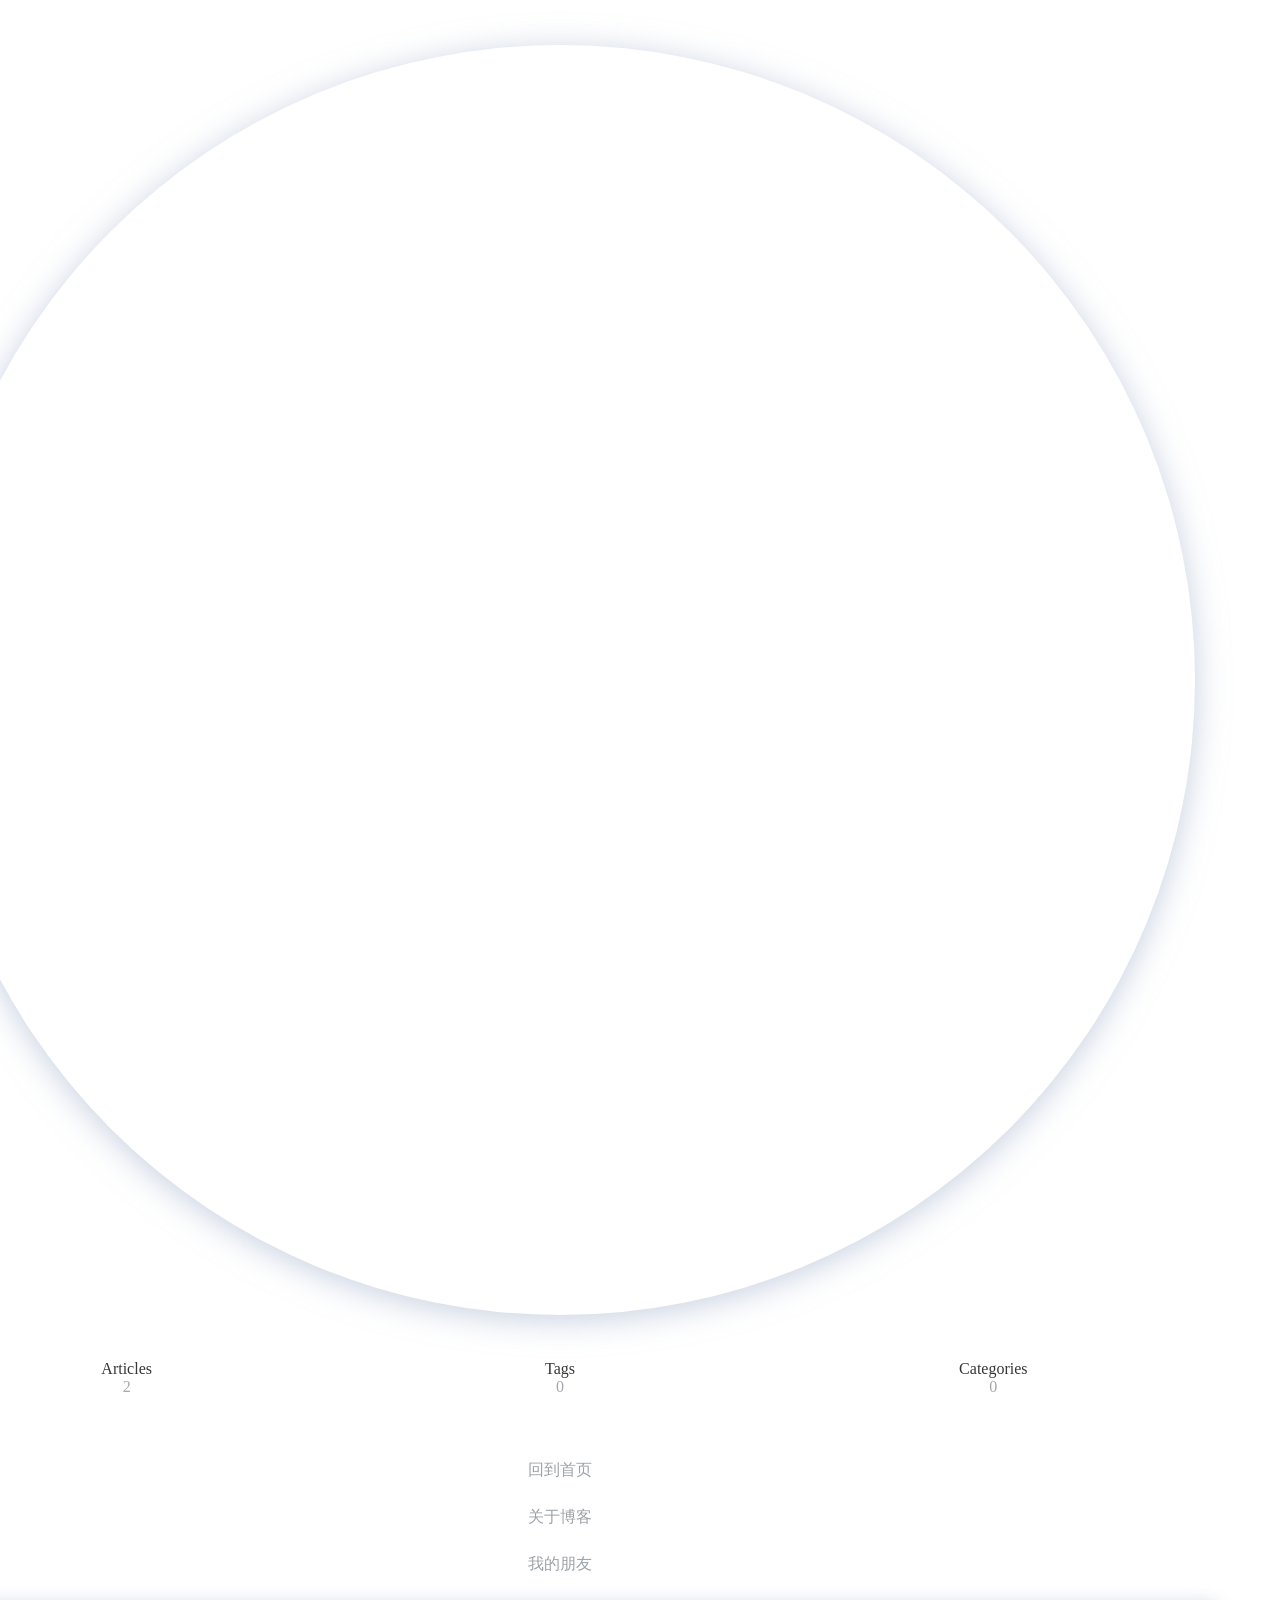
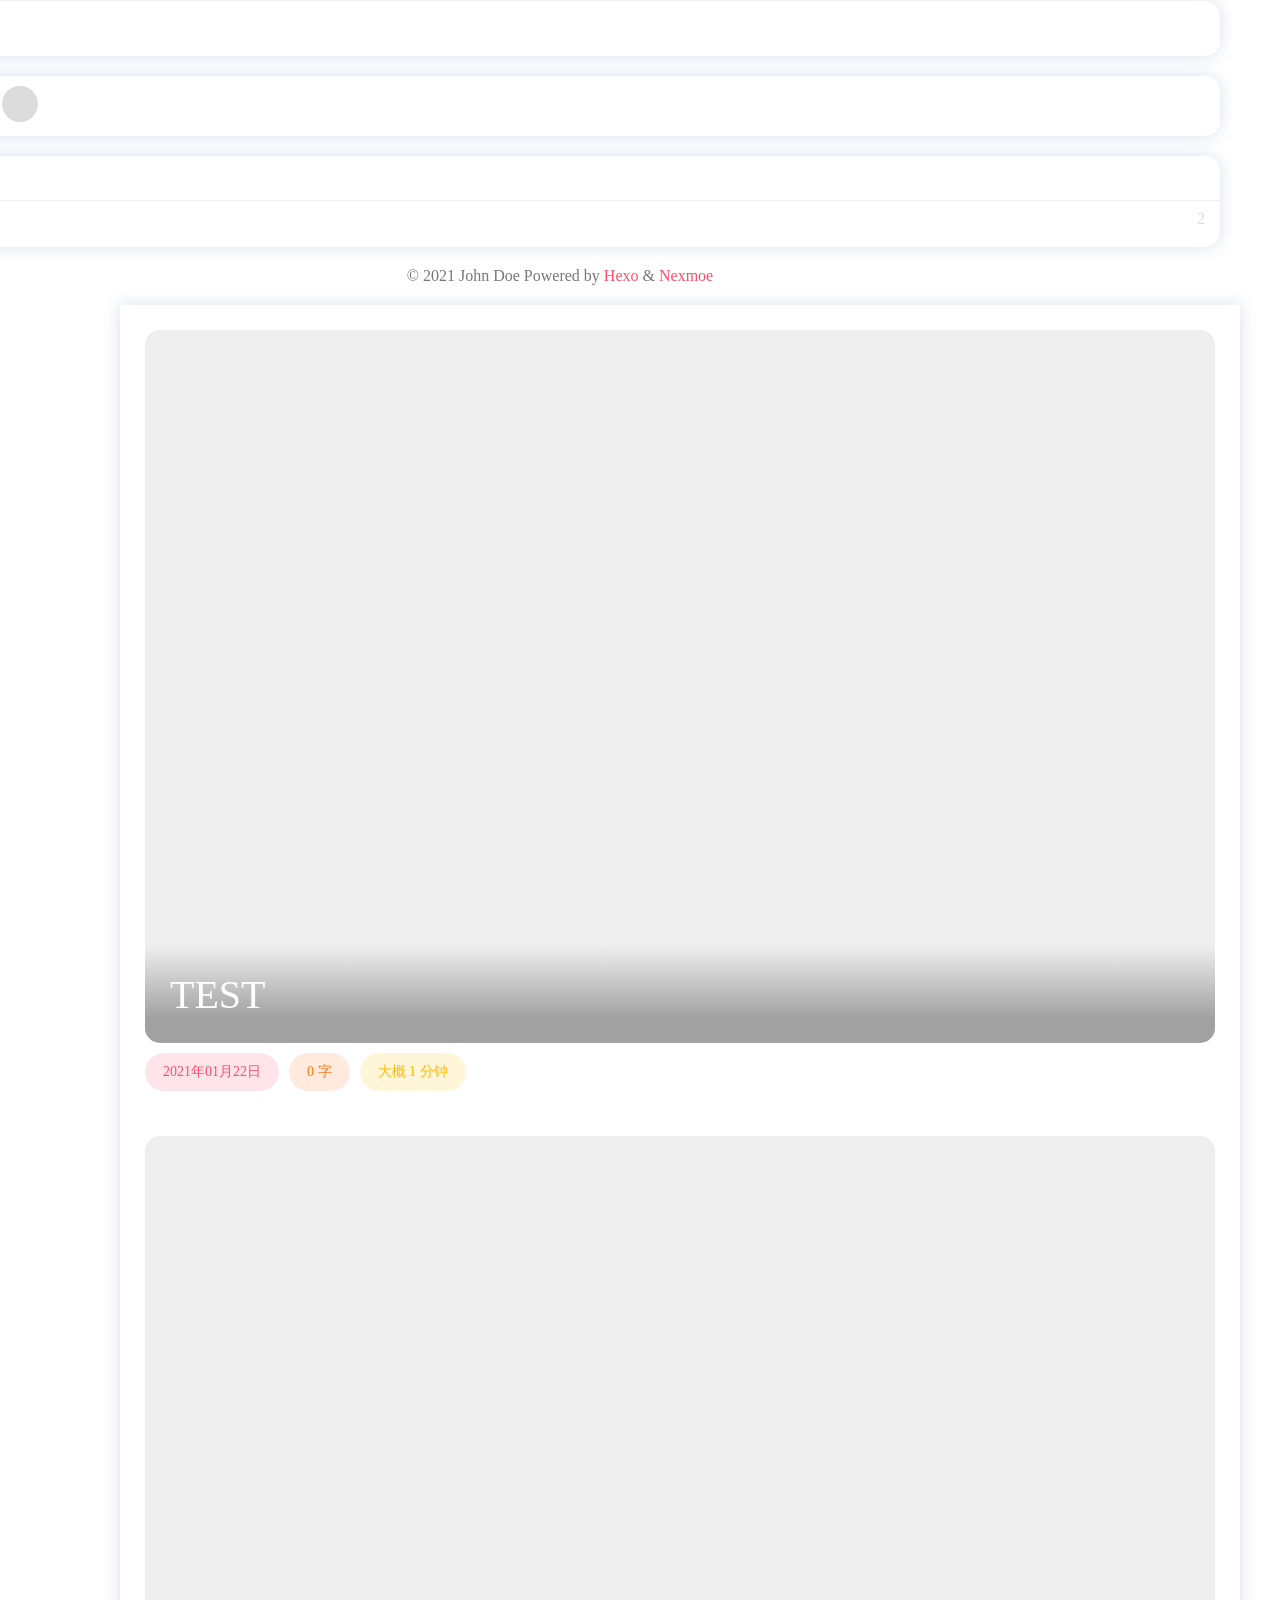
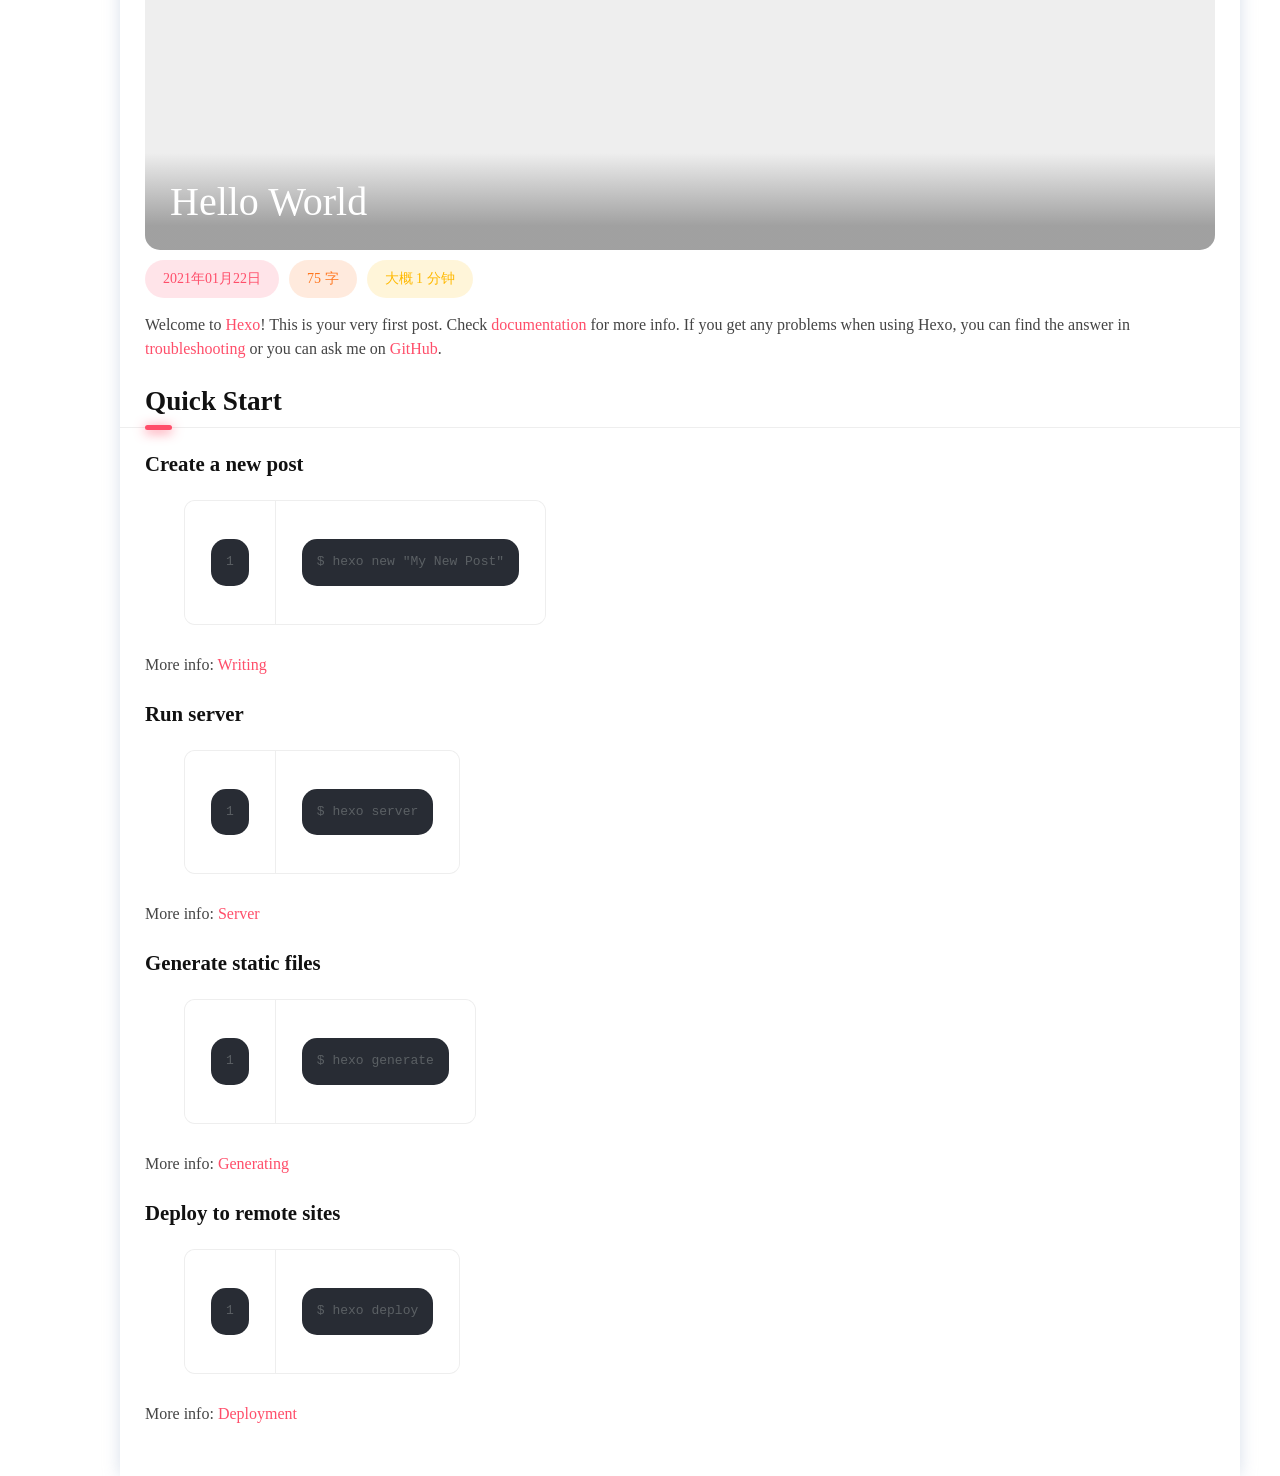
==== archives/index.html @ fd605437 "Site updated: 2021-01-23 17:16:54" ====
<!DOCTYPE html>

<html lang="en">

<head>
  
  <title>Archive - Hexo</title>
  <meta charset="UTF-8">
  <meta name="description" content="">
  <meta name="viewport" content="width=device-width, initial-scale=1, maximum-scale=5">
  
  

  <link rel="shortcut icon" href="/favicon.ico" type="image/png" />
  <meta property="og:type" content="website">
<meta property="og:title" content="Hexo">
<meta property="og:url" content="http://example.com/archives/index.html">
<meta property="og:site_name" content="Hexo">
<meta property="og:locale" content="en_US">
<meta property="article:author" content="John Doe">
<meta name="twitter:card" content="summary">
  <link rel="stylesheet" href="https://cdn.jsdelivr.net/combine/npm/highlight.js@9.15.8/styles/atom-one-dark.css,gh/nexmoe/nexmoe.github.io@latest/lib/mdui_043tiny/css/mdui.css,gh/nexmoe/nexmoe.github.io@latest/lib/iconfont/iconfont.css,gh/fancyapps/fancybox@3.5.7/dist/jquery.fancybox.min.css?v=233" crossorigin>
  
  <link rel="stylesheet" href="/css/style.css?v=1611393392564">
<meta name="generator" content="Hexo 5.3.0"></head>

<body class="mdui-drawer-body-left">
  
  <div id="nexmoe-background">
    <div class="nexmoe-bg" style="background-image: url(https://cdn.jsdelivr.net/gh/nexmoe/nexmoe.github.io@latest/images/cover/5c3aec85a4343.jpg)"></div>
    <div class="mdui-appbar mdui-shadow-0">
      <div class="mdui-toolbar">
        <a mdui-drawer="{target: '#drawer', swipe: true}" title="menu" class="mdui-btn mdui-btn-icon mdui-ripple"><i class="mdui-icon nexmoefont icon-menu"></i></a>
        <div class="mdui-toolbar-spacer"></div>
        <!--<a href="javascript:;" class="mdui-btn mdui-btn-icon"><i class="mdui-icon material-icons">search</i></a>-->
        <a href="/" title="John Doe" class="mdui-btn mdui-btn-icon"><img src="https://cdn.jsdelivr.net/gh/nexmoe/nexmoe.github.io@latest/images/avatar.png" alt="John Doe"></a>
       </div>
    </div>
  </div>
  <div id="nexmoe-header">
      <div class="nexmoe-drawer mdui-drawer" id="drawer">
    <div class="nexmoe-avatar mdui-ripple">
        <a href="/" title="John Doe">
            <img src="https://cdn.jsdelivr.net/gh/nexmoe/nexmoe.github.io@latest/images/avatar.png" alt="John Doe" alt="John Doe">
        </a>
    </div>
    <div class="nexmoe-count">
        <div><span>Articles</span>2</div>
        <div><span>Tags</span>0</div>
        <div><span>Categories</span>0</div>
    </div>
    <div class="nexmoe-list mdui-list" mdui-collapse="{accordion: true}">
        
        <a class="nexmoe-list-item mdui-list-item mdui-ripple" href="/" title="回到首页">
            <i class="mdui-list-item-icon nexmoefont icon-home"></i>
            <div class="mdui-list-item-content">
                回到首页
            </div>
        </a>
        
        <a class="nexmoe-list-item mdui-list-item mdui-ripple" href="/about.html" title="关于博客">
            <i class="mdui-list-item-icon nexmoefont icon-info-circle"></i>
            <div class="mdui-list-item-content">
                关于博客
            </div>
        </a>
        
        <a class="nexmoe-list-item mdui-list-item mdui-ripple" href="/PY.html" title="我的朋友">
            <i class="mdui-list-item-icon nexmoefont icon-unorderedlist"></i>
            <div class="mdui-list-item-content">
                我的朋友
            </div>
        </a>
        
    </div>
    <aside id="nexmoe-sidebar">
  
  <div class="nexmoe-widget-wrap">
    <div class="nexmoe-widget nexmoe-search">
        <form id="search_form" action_e="https://cn.bing.com/search?q=site:nexmoe.com" onsubmit="return search();">
            <label><input id="search_value" name="q" type="search" placeholder="Search"></label>
        </form>
    </div>
</div>
  
  <div class="nexmoe-widget-wrap">
    <div class="nexmoe-widget nexmoe-social">
        <a class="mdui-ripple" href="https://jq.qq.com/?_wv=1027&k=5CfKHun" target="_blank" mdui-tooltip="{content: 'QQ群'}" style="color: rgb(249, 174, 8);background-color: rgba(249, 174, 8, .1);">
            <i class="nexmoefont icon-QQ"></i>
        </a><a class="mdui-ripple" href="https://space.bilibili.com/20238211" target="_blank" mdui-tooltip="{content: '哔哩哔哩'}" style="color: rgb(231, 106, 141);background-color: rgba(231, 106, 141, .15);">
            <i class="nexmoefont icon-bilibili"></i>
        </a><a class="mdui-ripple" href="https://github.com/nexmoe/" target="_blank" mdui-tooltip="{content: 'GitHub'}" style="color: rgb(25, 23, 23);background-color: rgba(25, 23, 23, .15);">
            <i class="nexmoefont icon-github"></i>
        </a>
    </div>
</div>
  
  

  
  
  
  
  <div class="nexmoe-widget-wrap">
    <h3 class="nexmoe-widget-title">Archive</h3>
    <div class="nexmoe-widget">
      <ul class="archive-list"><li class="archive-list-item"><a class="archive-list-link" href="/archives/2021/">2021</a><span class="archive-list-count">2</span></li></ul>
    </div>
  </div>


<style>
.nexmoe-widget .archive-list-count{
	position : absolute;
	right: 15px;
	top:9px;
	color: #DDD;
}
</style>

  
</aside>
    <div class="nexmoe-copyright">
        &copy; 2021 John Doe
        Powered by <a href="http://hexo.io/" target="_blank">Hexo</a>
        & <a href="https://github.com/theme-nexmoe/hexo-theme-nexmoe" target="_blank">Nexmoe</a>
    </div>
</div><!-- .nexmoe-drawer -->
  </div>
  <div id="nexmoe-content">
    <div class="nexmoe-primary">
        <section class="nexmoe-posts">
    
    <div class="nexmoe-post">
        <a href="/2021/01/22/TEST/">
            
                <div class="nexmoe-post-cover mdui-ripple" style="padding-bottom: 66.66666666666666%;"> 
                    <img data-src="https://cdn.jsdelivr.net/gh/nexmoe/nexmoe.github.io@latest/images/cover/5c3aec85a4343.jpg" data-sizes="auto" alt="TEST" class="lazyload">
                    <h1>TEST</h1>
                </div>
            
        </a>

        <div class="nexmoe-post-meta nexmoe-rainbow">
            <a><i class="nexmoefont icon-calendar-fill"></i>2021年01月22日</a>
            <a><i class="nexmoefont icon-areachart"></i>0 字</a>
            <a><i class="nexmoefont icon-time-circle-fill"></i>大概 1 分钟</a>
        </div>

        <article>
            
                
            
        </article>
    </div>
    
    <div class="nexmoe-post">
        <a href="/2021/01/22/hello-world/">
            
                <div class="nexmoe-post-cover mdui-ripple" style="padding-bottom: 66.66666666666666%;"> 
                    <img data-src="https://cdn.jsdelivr.net/gh/nexmoe/nexmoe.github.io@latest/images/cover/5c3aec85a4343.jpg" data-sizes="auto" alt="Hello World" class="lazyload">
                    <h1>Hello World</h1>
                </div>
            
        </a>

        <div class="nexmoe-post-meta nexmoe-rainbow">
            <a><i class="nexmoefont icon-calendar-fill"></i>2021年01月22日</a>
            <a><i class="nexmoefont icon-areachart"></i>75 字</a>
            <a><i class="nexmoefont icon-time-circle-fill"></i>大概 1 分钟</a>
        </div>

        <article>
            
                <p>Welcome to <a target="_blank" rel="noopener" href="https://hexo.io/">Hexo</a>! This is your very first post. Check <a target="_blank" rel="noopener" href="https://hexo.io/docs/">documentation</a> for more info. If you get any problems when using Hexo, you can find the answer in <a target="_blank" rel="noopener" href="https://hexo.io/docs/troubleshooting.html">troubleshooting</a> or you can ask me on <a target="_blank" rel="noopener" href="https://github.com/hexojs/hexo/issues">GitHub</a>.</p>
<h2 id="Quick-Start"><a href="#Quick-Start" class="headerlink" title="Quick Start"></a>Quick Start</h2><h3 id="Create-a-new-post"><a href="#Create-a-new-post" class="headerlink" title="Create a new post"></a>Create a new post</h3><figure class="highlight bash"><table><tr><td class="gutter"><pre><span class="line">1</span><br></pre></td><td class="code"><pre><span class="line">$ hexo new <span class="string">&quot;My New Post&quot;</span></span><br></pre></td></tr></table></figure>
<p>More info: <a target="_blank" rel="noopener" href="https://hexo.io/docs/writing.html">Writing</a></p>
<h3 id="Run-server"><a href="#Run-server" class="headerlink" title="Run server"></a>Run server</h3><figure class="highlight bash"><table><tr><td class="gutter"><pre><span class="line">1</span><br></pre></td><td class="code"><pre><span class="line">$ hexo server</span><br></pre></td></tr></table></figure>
<p>More info: <a target="_blank" rel="noopener" href="https://hexo.io/docs/server.html">Server</a></p>
<h3 id="Generate-static-files"><a href="#Generate-static-files" class="headerlink" title="Generate static files"></a>Generate static files</h3><figure class="highlight bash"><table><tr><td class="gutter"><pre><span class="line">1</span><br></pre></td><td class="code"><pre><span class="line">$ hexo generate</span><br></pre></td></tr></table></figure>
<p>More info: <a target="_blank" rel="noopener" href="https://hexo.io/docs/generating.html">Generating</a></p>
<h3 id="Deploy-to-remote-sites"><a href="#Deploy-to-remote-sites" class="headerlink" title="Deploy to remote sites"></a>Deploy to remote sites</h3><figure class="highlight bash"><table><tr><td class="gutter"><pre><span class="line">1</span><br></pre></td><td class="code"><pre><span class="line">$ hexo deploy</span><br></pre></td></tr></table></figure>
<p>More info: <a target="_blank" rel="noopener" href="https://hexo.io/docs/one-command-deployment.html">Deployment</a></p>

            
        </article>
    </div>
    
</section>

    </div>
  </div>
  <script src="https://cdn.jsdelivr.net/combine/npm/lazysizes@5.1.0/lazysizes.min.js,gh/highlightjs/cdn-release@9.15.8/build/highlight.min.js,npm/mdui@0.4.3/dist/js/mdui.min.js?v=1"></script>
<script>
	hljs.initHighlightingOnLoad();
</script>

<script src="https://cdn.jsdelivr.net/npm/jquery@3.5.1/dist/jquery.slim.min.js"></script>
<script src="https://cdn.jsdelivr.net/gh/fancyapps/fancybox@3.5.7/dist/jquery.fancybox.min.js"></script>


<script src="https://cdn.jsdelivr.net/gh/xtaodada/xtaodada.github.io@0.0.2/copy.js"></script>
 <script src="/js/app.js?v=1611393392565"></script>

  





</body>

</html>
---- css/style.css ----
.nexmoe-archives .tagcloud {
  margin-bottom: 13px;
  font-size: 0;
}
.nexmoe-archives .categories {
  margin-bottom: 12px;
  font-size: 0;
}
.nexmoe-archives .tagcloud a {
  border-radius: 15px;
  padding: 6px 12px;
  font-size: 15px !important;
  display: inline-block;
  margin-bottom: 7px;
  margin-right: 7px;
}
.nexmoe-archives .tagcloud a:before {
  content: "# ";
}
.nexmoe-archives .tagcloud a span:before {
  content: " ";
}
.nexmoe-archives .categories a {
  border-radius: 12px;
  padding: 12px;
  font-size: 16px;
  display: inline-block;
  margin-bottom: 8px;
  margin-right: 8px;
  width: calc(20% - 6.4px);
}
.nexmoe-archives .categories a:nth-child(5n+5) {
  margin-right: 0;
}
.nexmoe-archives .categories a span {
  pointer-events: none;
}
@media screen and (max-width: 768px) {
  .nexmoe-archives .categories a {
    width: calc(50% - 4px);
  }
  .nexmoe-archives .categories a:nth-child(2n+2) {
    margin-right: 0;
  }
  .nexmoe-archives .categories a:nth-child(5n+5) {
    margin-right: 8px;
  }
}
.nexmoe-archives .categories a span {
  margin-top: 5px;
  display: block;
}
.nexmoe-archives .categories a span:after {
  content: " Articles";
}
.nexmoe-archives article > *:first-child {
  margin-top: 0;
}
.nexmoe-archives article > *:last-child {
  margin-bottom: 0;
}
.nexmoe-archives ul {
  list-style: none;
  padding-left: 0 !important;
}
.nexmoe-archives li {
  position: relative;
  padding: 10px 0;
  padding-left: 25px;
}
.nexmoe-archives li::before {
  content: "";
  width: 14px;
  height: 14px;
  background: #ff4e6a;
  display: inline-block;
  vertical-align: middle;
  margin-top: -2px;
  margin-right: 11px;
  margin-left: -25px;
  border-radius: 100%;
  border: 3px solid #fff;
  z-index: 100;
  position: relative;
}
.nexmoe-archives li::after {
  content: "";
  height: 100%;
  width: 2px;
  background: rgba(255,78,106,0.2);
  position: absolute;
  left: 6px;
  top: 20px;
}
.nexmoe-archives li:last-child:after {
  display: none;
}
.nexmoe-archives ul span {
  margin-right: 15px;
}
article {
  color: #444;
  font-family: microsoft yahei;
}
article p {
  line-height: 24px;
}
article code {
  background-color: rgba(27,31,35,0.05);
  border-radius: 10px;
  font-size: 85%;
  padding: 0.2em 0.4em;
}
article code::-webkit-scrollbar {
  width: 10px;
  height: 10px;
}
article code::-webkit-scrollbar-thumb {
  border-radius: 10px;
  background-color: #888;
}
article pre {
  border-radius: 15px;
  overflow: hidden;
  -webkit-box-sizing: border-box;
  box-sizing: border-box;
  margin: 25px 0;
  padding: 15px;
  position: relative;
  background: #282c34;
  line-height: 1.3em;
}
article pre::before {
  background: #282c34;
  height: 32px;
  margin-bottom: 0;
  display: block;
}
article pre::after {
  position: absolute;
  border-radius: 50%;
  background: #ff5f56;
  width: 12px;
  height: 12px;
  top: 0;
  left: 12px;
  margin-top: 12px;
  -webkit-box-shadow: 20px 0 #ffbd2e, 40px 0 #27c93f;
  box-shadow: 20px 0 #ffbd2e, 40px 0 #27c93f;
}
article pre code {
  position: relative;
  border: none;
  border-radius: 0;
  font-size: 100%;
  font-family: Consolas;
}
article pre code::after {
  color: #5c6370;
  position: absolute;
  top: 0.5em;
  bottom: 0.5em;
  left: 0;
  text-align: left;
  clip: rect(-100px 2em 9999px 0);
  clip: rect(-100px 5ch 9999px 0);
  overflow: hidden;
  padding: 1px 0;
  padding-left: 12px;
  background: #282c34;
}
article a {
  -webkit-transition: all 0.35s ease-out;
  transition: all 0.35s ease-out;
  color: #ff4e6a;
  text-decoration: none;
  word-wrap: break-word;
}
article a:hover,
article a:focus {
  color: #ff4e6a;
}
article a:hover {
  text-decoration: underline;
}
article p {
  margin: 25px 0;
  position: relative;
}
article p::after {
  content: "";
  clear: both;
  display: block;
}
article del {
  color: #999;
  font-size: 0.9em;
}
article table.nexmoe-album {
  margin: -5px;
  max-width: calc(100% + 10px);
}
article table.nexmoe-album + .nexmoe-album {
  margin-top: 5px;
}
article table.nexmoe-album,
article table.nexmoe-album thead,
article table.nexmoe-album th,
article table.nexmoe-album td {
  border: none;
  box-shadow: none;
}
article table.nexmoe-album * {
  background-color: transparent !important;
}
article table.nexmoe-album th,
article table.nexmoe-album td {
  padding: 5px;
  height: 300px;
}
article table.nexmoe-album th a::after,
article table.nexmoe-album td a::after {
  display: none;
}
@media screen and (max-width: 1024px) {
  article table.nexmoe-album th,
  article table.nexmoe-album td {
    height: 100px;
  }
}
article table.nexmoe-album img {
  width: 100%;
  height: 100%;
  object-fit: cover;
}
article img {
  display: block;
  border-radius: 10px;
  border: 1px solid #eee;
}
article img.lazyload,
article img.lazyloading {
  opacity: 0;
  transition: opacity 400ms ease-out;
}
article img.lazyloaded {
  opacity: 1;
}
article h1,
article h2,
article h3,
article h4,
article h5,
article h6 {
  color: #111;
  margin: 25px 0;
}
article h4,
article h5,
article h6 {
  position: relative;
}
article h4:before,
article h5:before,
article h6:before {
  display: inline-block;
  width: 1em;
  content: '#';
  color: #ff4e6a;
}
article h1 {
  font-size: 2.5em;
}
article h2 {
  font-size: 1.7em;
  position: relative;
  padding-bottom: 10px;
}
article h2:before {
  content: "";
  width: 100%;
  padding: 0px 25px;
  border-bottom: 1px solid #eee;
  position: absolute;
  bottom: -1px;
  left: -25px;
  box-sizing: unset;
}
article h2:after {
  transition: all 0.35s ease-out;
  content: "";
  position: absolute;
  background: #ff4e6a;
  width: 1em;
  height: 5px;
  bottom: -3px;
  left: 0;
  border-radius: 10px;
  box-shadow: 0 2px 12px rgba(255,78,106,0.85);
}
article h2:hover:after {
  width: 2em;
}
article h3 {
  font-size: 1.3em;
}
article h4 {
  font-size: 1.15em;
}
article h5 {
  font-size: 1em;
}
article h6 {
  font-size: 0.9em;
}
article blockquote {
  color: #666;
  margin: 25px 0;
  padding: 0.1em 2.2em;
  background-color: #f8f8f8;
  line-height: 28px;
  position: relative;
  border-radius: 10px;
  border: 1px solid #eee;
  font-family: sf pro sc, sf pro display, sf pro icons, aos icons, pingfang sc, helvetica neue, helvetica, arial, sans-serif;
}
article blockquote:before {
  content: "\201C";
  top: 15px;
  left: 10px;
  position: absolute;
  color: #888;
  font-size: 3em;
}
article blockquote:after {
  content: "\201D";
  bottom: -8px;
  right: 10px;
  position: absolute;
  color: #888;
  font-size: 3em;
}
article hr {
  display: block;
  border: 0;
  border-top: 1px dashed #ccc;
  margin: 25px 0;
  padding: 0;
}
article sub,
article sup {
  font-size: 75%;
  line-height: 0;
  position: relative;
  vertical-align: baseline;
}
article sup {
  top: -0.5em;
}
article sub {
  bottom: -0.25em;
}
article ul {
  padding: 0 0 0 2em;
  margin-top: 0;
}
article ul .mdui-checkbox {
  padding-left: 22px;
  height: 18px;
}
article ul .mdui-checkbox-icon {
  top: 4px;
}
article ol {
  padding: 0 0 0 2.5em;
  margin-top: 0;
}
article > ol {
  list-style-type: none;
  counter-reset: item;
}
article > ol > li {
  position: relative;
}
article > ol > li::before {
  content: counter(item);
  counter-increment: item;
  position: absolute;
  top: 0.2rem;
  left: -2.5em;
  height: 1.6rem;
  width: 1.6rem;
  text-align: center;
  border-radius: 8px;
  line-height: 1.6rem;
  background-color: rgba(255,78,106,0.1);
  color: #ff4e6a;
}
article li {
  line-height: 2rem;
}
article li p {
  margin: 0 !important;
}
article dd {
  margin: 0 0 0 2em;
}
article table {
  color: #5b6064;
  border-spacing: 0;
  text-align: center;
  border-collapse: collapse;
  -webkit-box-shadow: 0 0 0 1px #eee;
  box-shadow: 0 0 0 1px #eee;
  display: inline-block;
  max-width: 100%;
  overflow: auto;
  white-space: nowrap;
  margin: auto;
  border-radius: 10px;
}
article table::-webkit-scrollbar {
  width: 6px;
  height: 6px;
}
article table::-webkit-scrollbar-thumb {
  background-color: #888;
}
article table thead {
  border-bottom: 1px solid #eee;
  background-color: #f8f8f8;
}
article table thead tr {
  background-color: #f8f8f8;
}
article table th {
  border-right: 1px solid #eee;
  padding: 13px 26px;
  font-weight: 400;
}
article table td {
  border-right: 1px solid #eee;
  padding: 13px 26px;
}
article table th:last-child,
article table td:last-child {
  border: none;
}
article table tr {
  background-color: #fff;
}
article table tr:nth-child(2n) {
  background-color: #f8f8f8;
}
article img,
article canvas,
article iframe,
article video,
article svg,
article select,
article textarea {
  width: auto;
  max-width: 100%;
}
details ul {
  padding-left: 1.7em;
}
summary {
  cursor: pointer;
}
summary i {
  margin-right: 0.3em;
  width: 24px;
}
summary .remove {
  display: none;
}
details[open] > summary .add {
  display: none;
}
details[open] > summary .remove {
  display: inline-block;
}
.aplayer {
  -webkit-box-shadow: 0 0 0 1px #eee !important;
  box-shadow: 0 0 0 1px #eee !important;
  border-radius: 10px !important;
  margin: 25px 0 !important;
  height: 90px;
}
.aplayer .aplayer-info {
  padding: 9px 7px 0 10px !important;
}
.aplayer .aplayer-info .aplayer-controller .aplayer-bar-wrap {
  margin-left: 1px !important;
  padding-right: 3px;
}
.aplayer .aplayer-info .aplayer-controller .aplayer-bar-wrap .aplayer-bar,
.aplayer .aplayer-info .aplayer-controller .aplayer-bar-wrap .aplayer-bar .aplayer-loaded,
.aplayer .aplayer-info .aplayer-controller .aplayer-bar-wrap .aplayer-bar .aplayer-played {
  height: 6px !important;
  border-radius: 10px !important;
}
.aplayer .aplayer-info .aplayer-controller .aplayer-bar-wrap .aplayer-bar .aplayer-played .aplayer-thumb {
  height: 12px !important;
  width: 12px !important;
  right: 3px !important;
  -webkit-box-shadow: 0 0 5px 0 rgba(0,0,0,0.18) !important;
  box-shadow: 0 0 5px 0 rgba(0,0,0,0.18) !important;
  -webkit-transition: all 0.35s ease-out;
  transition: all 0.35s ease-out;
}
.aplayer .aplayer-info .aplayer-controller .aplayer-volume-wrap .aplayer-volume-bar-wrap .aplayer-volume-bar,
.aplayer .aplayer-info .aplayer-controller .aplayer-volume-wrap .aplayer-volume-bar-wrap .aplayer-volume-bar .aplayer-volume {
  border-radius: 10px;
  width: 6px;
}
.aplayer .aplayer-info .aplayer-controller .aplayer-volume-wrap .aplayer-volume-bar-wrap .aplayer-volume-bar {
  right: 10.5px;
}
.aplayer .aplayer-list ol li {
  border-top: none !important;
}
.aplayer .aplayer-list ol li.aplayer-list-light {
  background: #f8f8f8 !important;
}
article.nexmoe-py > *:first-child {
  margin-top: 0 !important;
}
article.nexmoe-py ul {
  list-style-type: none;
  padding: 0;
  display: flex;
  flex-direction: row;
  flex-wrap: wrap;
  margin: -5px;
}
article.nexmoe-py ul li {
  transition: all 0.03s;
  width: calc(14.285714285714286% - 10px);
  margin: 5px;
  border-radius: 10px;
  border: 1px solid #eee;
  font-size: 0;
  overflow: hidden;
}
article.nexmoe-py ul li > a {
  padding-top: 100%;
  display: block;
  position: relative;
}
article.nexmoe-py ul li > a:before {
  background-image: -moz-linear-gradient(to top, rgba(16,16,16,0.35) 25%, rgba(16,16,16,0) 100%);
  background-image: -webkit-linear-gradient(to top, rgba(16,16,16,0.35) 25%, rgba(16,16,16,0) 100%);
  background-image: -ms-linear-gradient(to top, rgba(16,16,16,0.35) 25%, rgba(16,16,16,0) 100%);
  background-image: linear-gradient(to top, rgba(16,16,16,0.35) 25%, rgba(16,16,16,0) 100%);
  -moz-pointer-events: none;
  -webkit-pointer-events: none;
  -ms-pointer-events: none;
  pointer-events: none;
  background-size: cover;
  content: '';
  display: block;
  height: 36px;
  left: 0;
  position: absolute;
  bottom: 0;
  width: 100%;
  z-index: 1;
  opacity: 0.8;
}
article.nexmoe-py ul li > a::after {
  font-size: 13px;
  color: #fff;
  -webkit-transition: none;
  transition: none;
  content: attr(title);
  display: block;
  width: 100%;
  border: none;
  padding: 2px 10px;
  text-align: center;
  overflow: hidden;
  text-overflow: ellipsis;
  white-space: nowrap;
  position: absolute;
  bottom: 0;
  z-index: 2;
}
article.nexmoe-py ul li img {
  width: 100%;
  border-radius: 0;
  border: none;
  display: block;
  position: absolute;
  width: 100%;
  top: 0;
  pointer-events: none;
}
article.nexmoe-py ul li img.lazyload {
  padding-bottom: 100%;
  opacity: 0;
}
article.nexmoe-py ul li img.lazyloaded {
  padding-bottom: 0;
  opacity: 1;
}
@media screen and (max-width: 768px) {
  article.nexmoe-py ul li {
    width: calc(33.3333333333% - 10px);
  }
}
*,
*::after,
*::before {
  box-sizing: border-box;
}
a {
  text-decoration: none;
}
body {
  max-width: 1200px;
  margin: auto !important;
}
.medium-zoom-overlay {
  z-index: 9999;
}
.medium-zoom-image--opened {
  z-index: 9999;
  background: rgba(31,34,36,0.925);
  box-shadow: 0 1em 3em 0.5em rgba(0,0,0,0.25);
}
#nexmoe-background .nexmoe-bg {
  opacity: 0.2;
  background-size: cover;
  filter: blur(30px);
  height: 100vh;
  width: 100%;
  position: fixed;
  top: 0;
  left: 0;
  z-index: -1;
}
#nexmoe-background .mdui-appbar {
  padding: 10px;
  display: none;
}
#nexmoe-background .mdui-appbar img {
  width: 100%;
}
@media screen and (max-width: 1023px) {
  .nexmoe-bg {
    position: relative;
  }
  .mdui-appbar {
    display: block !important;
  }
}
#nexmoe-header {
  margin-left: -240px;
}
#nexmoe-header .mdui-drawer {
  left: unset;
  scrollbar-width: none;
}
#nexmoe-header .mdui-drawer::-webkit-scrollbar {
  display: none;
}
#nexmoe-header .nexmoe-avatar,
#nexmoe-header .nexmoe-avatar img {
  width: 100%;
  font-size: 0 0;
  border-radius: 80px;
  -webkit-border-radius: 80px;
  -moz-border-radius: 80px;
  box-shadow: inset 0 -1px 0 #333 sf;
  -webkit-transition: -webkit-transform 1.5s ease-out;
  -moz-transition: -moz-transform 1.5s ease-out;
  transition: transform 1.5s ease-out;
}
#nexmoe-header .nexmoe-avatar {
  margin: 45px;
  z-index: 4;
  position: relative;
  font-size: 0;
  width: calc(100% - 90px);
  overflow: hidden;
  border-radius: 100%;
  box-shadow: 0 0.3rem 2rem rgba(161,177,204,0.6);
}
#nexmoe-header .nexmoe-avatar a {
  padding-bottom: 100%;
  display: block;
  height: 0;
}
#nexmoe-header .nexmoe-count {
  padding: 0 30px;
  margin-bottom: 30px;
  display: -webkit-box;
  display: -ms-flexbox;
  display: flex;
}
#nexmoe-header .nexmoe-count div {
  -webkit-box-flex: 1;
  -ms-flex: 1;
  flex: 1;
  text-align: center;
  color: #a3a8ae;
}
#nexmoe-header .nexmoe-count div span {
  color: #363636;
  display: block;
}
#nexmoe-header .nexmoe-search input {
  border: none !important;
  background-color: transparent;
  padding: 20px;
  box-sizing: border-box;
  outline: none;
}
#nexmoe-header .nexmoe-social {
  padding: 5px;
}
#nexmoe-header .nexmoe-social a {
  width: 36px;
  height: 36px;
  line-height: 36px;
  margin: 5px;
  border-radius: 100%;
  display: inline-block;
  text-align: center;
  color: #606266;
}
#nexmoe-header .nexmoe-list {
  padding: 8px 20px;
}
#nexmoe-header .nexmoe-list .nexmoe-list-item {
  padding: 0 36px;
  color: #9ca2a8;
  transition: all 0.35s ease-out;
  border-radius: 15px;
  margin-bottom: 10px;
  text-align: center;
}
#nexmoe-header .nexmoe-list .nexmoe-list-item.active,
#nexmoe-header .nexmoe-list .nexmoe-list-item.active i {
  color: #fff;
}
#nexmoe-header .nexmoe-list .nexmoe-list-item.active {
  opacity: 0.9;
  background: #ff4e6a;
  box-shadow: 0 2px 12px #ff4e6a;
}
#nexmoe-header .nexmoe-list .nexmoe-list-item i {
  font-size: 22px;
  color: #9ca2a8;
}
#nexmoe-header .nexmoe-list .nexmoe-list-item .mdui-list-item-content {
  margin-left: 0px;
  transition: all 0.35s ease-out;
}
#nexmoe-header .nexmoe-widget-wrap {
  box-shadow: 0 0 1rem rgba(161,177,204,0.4);
  background-color: #fff;
  margin: 20px;
  border-radius: 15px;
  overflow: hidden;
  white-space: normal;
}
#nexmoe-header .nexmoe-widget-wrap .nexmoe-widget-title {
  font-size: 1.2em;
  font-weight: normal;
  padding: 12px 10px 10px;
  border-bottom: 1px solid #eee;
  margin: 0;
}
#nexmoe-header .nexmoe-widget-wrap .nexmoe-widget ul {
  list-style-type: none;
  padding: 0;
  margin: 0;
}
#nexmoe-header .nexmoe-widget-wrap .nexmoe-widget ul li {
  overflow: hidden;
  text-overflow: ellipsis;
  white-space: nowrap;
  border-bottom: 1px solid #eee;
  position: relative;
}
#nexmoe-header .nexmoe-widget-wrap .nexmoe-widget ul li a {
  padding: 14px 10px;
  display: block;
  color: #606266;
}
#nexmoe-header .nexmoe-widget-wrap .nexmoe-widget ul li:last-child {
  border-bottom: none;
}
#nexmoe-header .nexmoe-widget-wrap .nexmoe-widget .category-list-count {
  background-color: rgba(255,78,106,0.1);
  display: inline-block;
  width: 26px;
  height: 26px;
  line-height: 26px;
  text-align: center;
  border-radius: 100%;
  color: #ff4e6a;
  position: absolute;
  right: 10px;
  top: 10px;
}
#nexmoe-header .nexmoe-widget-wrap .tagcloud {
  padding: 10px;
  padding-bottom: 5px;
}
#nexmoe-header .nexmoe-widget-wrap .tagcloud a {
  border-radius: 15px;
  padding: 5px 10px;
  font-size: 12px !important;
  display: inline-block;
  margin-bottom: 5px;
}
#nexmoe-header .nexmoe-widget-wrap .tagcloud a:before {
  content: "# ";
}
#nexmoe-header .nexmoe-widget-wrap:first-child {
  margin-top: 0;
}
#nexmoe-header .nexmoe-copyright {
  padding: 0 30px;
  text-align: center;
  color: #777;
  white-space: normal;
  margin-bottom: 20px;
}
#nexmoe-header .nexmoe-copyright a {
  color: #ff4e6a;
}
@media screen and (max-width: 1024px) {
  #nexmoe-header {
    margin-left: 0;
  }
  #nexmoe-header .mdui-drawer {
    left: 0;
  }
}
#nexmoe-content {
  position: relative;
}
#nexmoe-content .nexmoe-primary {
  box-shadow: 0 0 1rem rgba(161,177,204,0.4);
  background-color: #fff;
  float: left;
  width: 100%;
  padding: 25px;
  position: absolute;
  min-height: 100vh;
}
#nexmoe-content .nexmoe-primary .nexmoe-page-nav {
  list-style: none;
  text-align: center;
  display: inline-block;
  color: #ddd;
  background-color: #f5f6f5;
  border-radius: 15px;
  margin-top: -10px;
}
#nexmoe-content .nexmoe-primary .nexmoe-page-nav .prev {
  margin-left: 8px;
}
#nexmoe-content .nexmoe-primary .nexmoe-page-nav .current {
  color: #fff;
  background: #ff4e6a;
  opacity: 0.9;
  box-shadow: 0 2px 12px #ff4e6a;
}
#nexmoe-content .nexmoe-primary .nexmoe-page-nav > * {
  color: #999;
  border-radius: 15px;
  width: 35px;
  height: 35px;
  line-height: 35px;
  margin-right: 8px;
  float: left;
}
#nexmoe-content .nexmoe-posts {
  position: relative;
}
#nexmoe-content .nexmoe-posts .nexmoe-post {
  width: 100%;
  margin-bottom: 40px;
}
#nexmoe-content .nexmoe-posts .nexmoe-post article p:first-child {
  margin-top: 0;
}
#nexmoe-content .nexmoe-posts .nexmoe-post article p:last-child {
  margin-bottom: 0;
}
#nexmoe-content .nexmoe-posts .nexmoe-post-meta {
  margin: 10px 0 !important;
}
#nexmoe-content .nexmoe-posts .nexmoe-post:last-child {
  margin-bottom: 25px;
}
#nexmoe-content .nexmoe-post .nexmoe-post-cover {
  width: 100%;
  padding-bottom: 56.25%;
  position: relative;
  overflow: hidden;
  border-radius: 15px;
  min-height: 95px;
  background-color: #eee;
}
#nexmoe-content .nexmoe-post .nexmoe-post-cover img {
  display: block;
  opacity: 0;
  transition: opacity 400ms ease-out;
  position: absolute;
  left: 0;
  top: 0;
  border-radius: 15px;
  border: 1px solid #eee;
  object-fit: cover;
  width: 100%;
  height: 100%;
}
#nexmoe-content .nexmoe-post .nexmoe-post-cover img.lazyloaded {
  opacity: 1;
}
#nexmoe-content .nexmoe-post .nexmoe-post-cover h1 {
  color: #fff;
  font-size: 2.5em;
  font-weight: normal;
  margin: 0;
  margin-top: 10px;
  padding-left: 1px;
  position: absolute;
  bottom: 0;
  width: 100%;
  box-sizing: border-box;
  text-transform: none;
  z-index: 1;
  margin: 0;
  padding: 25px;
}
#nexmoe-content .nexmoe-post .nexmoe-post-cover h1:after {
  background-image: -moz-linear-gradient(to top, rgba(16,16,16,0.35) 25%, rgba(16,16,16,0) 100%);
  background-image: -webkit-linear-gradient(to top, rgba(16,16,16,0.35) 25%, rgba(16,16,16,0) 100%);
  background-image: -ms-linear-gradient(to top, rgba(16,16,16,0.35) 25%, rgba(16,16,16,0) 100%);
  background-image: linear-gradient(to top, rgba(16,16,16,0.35) 25%, rgba(16,16,16,0) 100%);
  -moz-pointer-events: none;
  -webkit-pointer-events: none;
  -ms-pointer-events: none;
  pointer-events: none;
  background-size: cover;
  content: '';
  display: block;
  height: 100%;
  left: 0;
  position: absolute;
  bottom: 0;
  width: 100%;
  z-index: -1;
}
#nexmoe-content .nexmoe-post .nexmoe-post-meta {
  margin: 25px 0px;
  font-size: 0;
}
#nexmoe-content .nexmoe-post .nexmoe-post-meta a {
  border-radius: 20px;
  padding: 10px 18px;
  font-size: 14px;
  display: inline-block;
  margin-bottom: 5px;
  margin-right: 10px;
}
#nexmoe-content .nexmoe-post .nexmoe-post-meta a .nexmoefont {
  font-size: 14px;
}
#nexmoe-content .nexmoe-post .nexmoe-post-meta a:before,
#nexmoe-content .nexmoe-post .nexmoe-post-meta i:before {
  margin-right: 5px;
}
#nexmoe-content .nexmoe-post .nexmoe-post-copyright {
  margin: 0 -25px;
  margin-bottom: 25px;
  padding: 25px;
  color: #191919;
  background-color: #fafafa;
  line-height: 1.5em;
  position: relative;
  overflow: hidden;
}
#nexmoe-content .nexmoe-post .nexmoe-post-copyright a {
  color: #ff4e6a;
}
#nexmoe-content .nexmoe-post .nexmoe-post-copyright:after {
  position: absolute;
  background: url("data:image/svg+xml;charset=utf-8,%3Csvg xmlns='http://www.w3.org/2000/svg' viewBox='0 0 496 512'%3E%3Cpath fill='%234a4a4a' d='M245.8 214.9l-33.2 17.3c-9.4-19.6-25.2-20-27.4-20-22.2 0-33.3 14.6-33.3 43.9 0 23.5 9.2 43.8 33.3 43.8 14.4 0 24.6-7 30.5-21.3l30.6 15.5a73.2 73.2 0 01-65.1 39c-22.6 0-74-10.3-74-77 0-58.7 43-77 72.6-77 30.8-.1 52.7 11.9 66 35.8zm143 0l-32.7 17.3c-9.5-19.8-25.7-20-27.9-20-22.1 0-33.2 14.6-33.2 43.9 0 23.5 9.2 43.8 33.2 43.8 14.5 0 24.7-7 30.5-21.3l31 15.5c-2 3.8-21.3 39-65 39-22.7 0-74-9.9-74-77 0-58.7 43-77 72.6-77C354 179 376 191 389 214.8zM247.7 8C104.7 8 0 123 0 256c0 138.4 113.6 248 247.6 248C377.5 504 496 403 496 256 496 118 389.4 8 247.6 8zm.8 450.8c-112.5 0-203.7-93-203.7-202.8 0-105.5 85.5-203.3 203.8-203.3A201.7 201.7 0 01451.3 256c0 121.7-99.7 202.9-202.9 202.9z'/%3E%3C/svg%3E");
  content: " ";
  height: 160px;
  width: 160px;
  right: -30px;
  top: -45px;
  opacity: 0.1;
}
#nexmoe-content .nexmoe-post-footer {
  background-color: #f5f6f5;
  padding: 25px;
  margin: -25px;
  margin-top: 0;
}
#nexmoe-content::after {
  clear: both;
  display: table;
  content: ' ';
}
@media screen and (max-width: 1024px) {
  #nexmoe-content .nexmoe-primary {
    width: 100%;
    position: relative;
    min-height: 100vh;
  }
  #nexmoe-content .nexmoe-secondary {
    display: none;
  }
}
@media screen and (min-width: 1024px) {
  body {
    padding-left: 80px;
  }
  #nexmoe-header .mdui-drawer-close {
    -webkit-transform: translateX(-160px);
    transform: translateX(-160px);
  }
  #nexmoe-header .mdui-drawer-close .nexmoe-avatar {
    padding: 16px;
    width: 80px;
    margin-left: 160px;
    margin-top: 8px;
  }
  #nexmoe-header .mdui-drawer-close .nexmoe-count {
    padding: 16px;
    width: 80px;
    margin-left: 160px;
    display: block;
  }
  #nexmoe-header .mdui-drawer-close .nexmoe-count div {
    display: block;
    margin-bottom: 10px;
  }
  #nexmoe-header .mdui-drawer-close .nexmoe-count div:last-child {
    margin-bottom: 0;
  }
  #nexmoe-header .mdui-drawer-close .mdui-list {
    margin-left: 160px;
  }
  #nexmoe-header .mdui-drawer-close .nexmoe-list-item {
    padding: 0 17px;
    color: #9ca2a8;
  }
  #nexmoe-header .mdui-drawer-close .mdui-list-item-icon~.mdui-list-item-content {
    margin-left: 32px;
  }
  #nexmoe-header .mdui-drawer-close .nexmoe-list {
    padding: 8px 10px;
  }
}
article .mdui-btn {
  background-color: #ff4e6a;
  color: #fff;
  border-radius: 10px;
}
article .mdui-btn:focus,
article .mdui-btn:hover {
  background-color: #ff4e6a;
  color: #fff;
}
font.douyin {
  text-shadow: -2px 0 rgba(0,255,255,0.5), 2px 0 rgba(255,0,0,0.5);
  animation: shake-it 0.5s reverse infinite cubic-bezier(0.68, -0.55, 0.27, 1.55);
}
.nexmoe-post-right {
  margin: 0px -25px;
  text-align: right;
}
.nexmoe-valign {
  display: -webkit-box !important;
  display: -webkit-flex !important;
  display: -ms-flexbox !important;
  display: flex !important;
  -webkit-box-align: center !important;
  -webkit-align-items: center !important;
  -ms-flex-align: center !important;
  align-items: center !important;
  height: 100%;
}
.nexmoe-post-right .nexmoe-fixed {
  position: fixed;
  z-index: 1000;
  height: 100vh;
  display: inline-block;
  top: 0;
}
@media screen and (max-width: 1024px) {
  .nexmoe-post-right {
    margin: 25px 0px;
    text-align: left;
  }
  .nexmoe-post-right .nexmoe-fixed {
    position: relative;
    height: auto;
    border: 1px solid #eee;
    border-radius: 15px;
  }
  #nexmoe-header .nexmoe-social a {
    margin: 10px;
    width: 45px;
    height: 45px;
    line-height: 45px;
  }
}
.nexmoe-post-right .nexmoe-toc {
  margin-left: 16px;
  width: 240px;
  text-align: left;
}
.nexmoe-post-right .nexmoe-toc a {
  color: rgba(0,0,0,0.6);
}
.nexmoe-post-right .nexmoe-toc ol {
  padding-left: 1em;
}
.nexmoe-post-right .nexmoe-toc li {
  margin: 1em 0;
}
.nexmoe-post-right .nexmoe-toc > ol {
  padding-left: 0;
}
.nexmoe-toc * {
  list-style: none;
}
photos img {
  width: 25%;
}
.nexmoe-rainbow a:nth-child(7n+1) {
  background-color: rgba(255,78,106,0.15);
  color: #ff4e6a;
}
.nexmoe-rainbow a:nth-child(7n+2) {
  background-color: rgba(255,118,30,0.15);
  color: #ff761e;
}
.nexmoe-rainbow a:nth-child(7n+3) {
  background-color: rgba(255,185,0,0.15);
  color: #ffb900;
}
.nexmoe-rainbow a:nth-child(7n+4) {
  background-color: rgba(51,213,122,0.15);
  color: #33d57a;
}
.nexmoe-rainbow a:nth-child(7n+5) {
  background-color: rgba(0,219,255,0.15);
  color: #00dbff;
}
.nexmoe-rainbow a:nth-child(7n+6) {
  background-color: rgba(26,152,255,0.15);
  color: #1a98ff;
}
.nexmoe-rainbow a:nth-child(7n+7) {
  background-color: rgba(144,144,255,0.15);
  color: #9090ff;
}
@-moz-keyframes shake-it {
  0% {
    text-shadow: 0 0 rgba(0,255,255,0.5), 0 0 rgba(255,0,0,0.5);
  }
  25% {
    text-shadow: -1px 0 rgba(0,255,255,0.5), 1px 0 rgba(255,0,0,0.5);
  }
  50% {
    text-shadow: -3px 0 rgba(0,255,255,0.5), 1px 0 rgba(255,0,0,0.5);
  }
  100% {
    text-shadow: 1px 0 rgba(0,255,255,0.5), 3px 0 rgba(255,0,0,0.5);
  }
}
@-webkit-keyframes shake-it {
  0% {
    text-shadow: 0 0 rgba(0,255,255,0.5), 0 0 rgba(255,0,0,0.5);
  }
  25% {
    text-shadow: -1px 0 rgba(0,255,255,0.5), 1px 0 rgba(255,0,0,0.5);
  }
  50% {
    text-shadow: -3px 0 rgba(0,255,255,0.5), 1px 0 rgba(255,0,0,0.5);
  }
  100% {
    text-shadow: 1px 0 rgba(0,255,255,0.5), 3px 0 rgba(255,0,0,0.5);
  }
}
@-o-keyframes shake-it {
  0% {
    text-shadow: 0 0 rgba(0,255,255,0.5), 0 0 rgba(255,0,0,0.5);
  }
  25% {
    text-shadow: -1px 0 rgba(0,255,255,0.5), 1px 0 rgba(255,0,0,0.5);
  }
  50% {
    text-shadow: -3px 0 rgba(0,255,255,0.5), 1px 0 rgba(255,0,0,0.5);
  }
  100% {
    text-shadow: 1px 0 rgba(0,255,255,0.5), 3px 0 rgba(255,0,0,0.5);
  }
}
@keyframes shake-it {
  0% {
    text-shadow: 0 0 rgba(0,255,255,0.5), 0 0 rgba(255,0,0,0.5);
  }
  25% {
    text-shadow: -1px 0 rgba(0,255,255,0.5), 1px 0 rgba(255,0,0,0.5);
  }
  50% {
    text-shadow: -3px 0 rgba(0,255,255,0.5), 1px 0 rgba(255,0,0,0.5);
  }
  100% {
    text-shadow: 1px 0 rgba(0,255,255,0.5), 3px 0 rgba(255,0,0,0.5);
  }
}
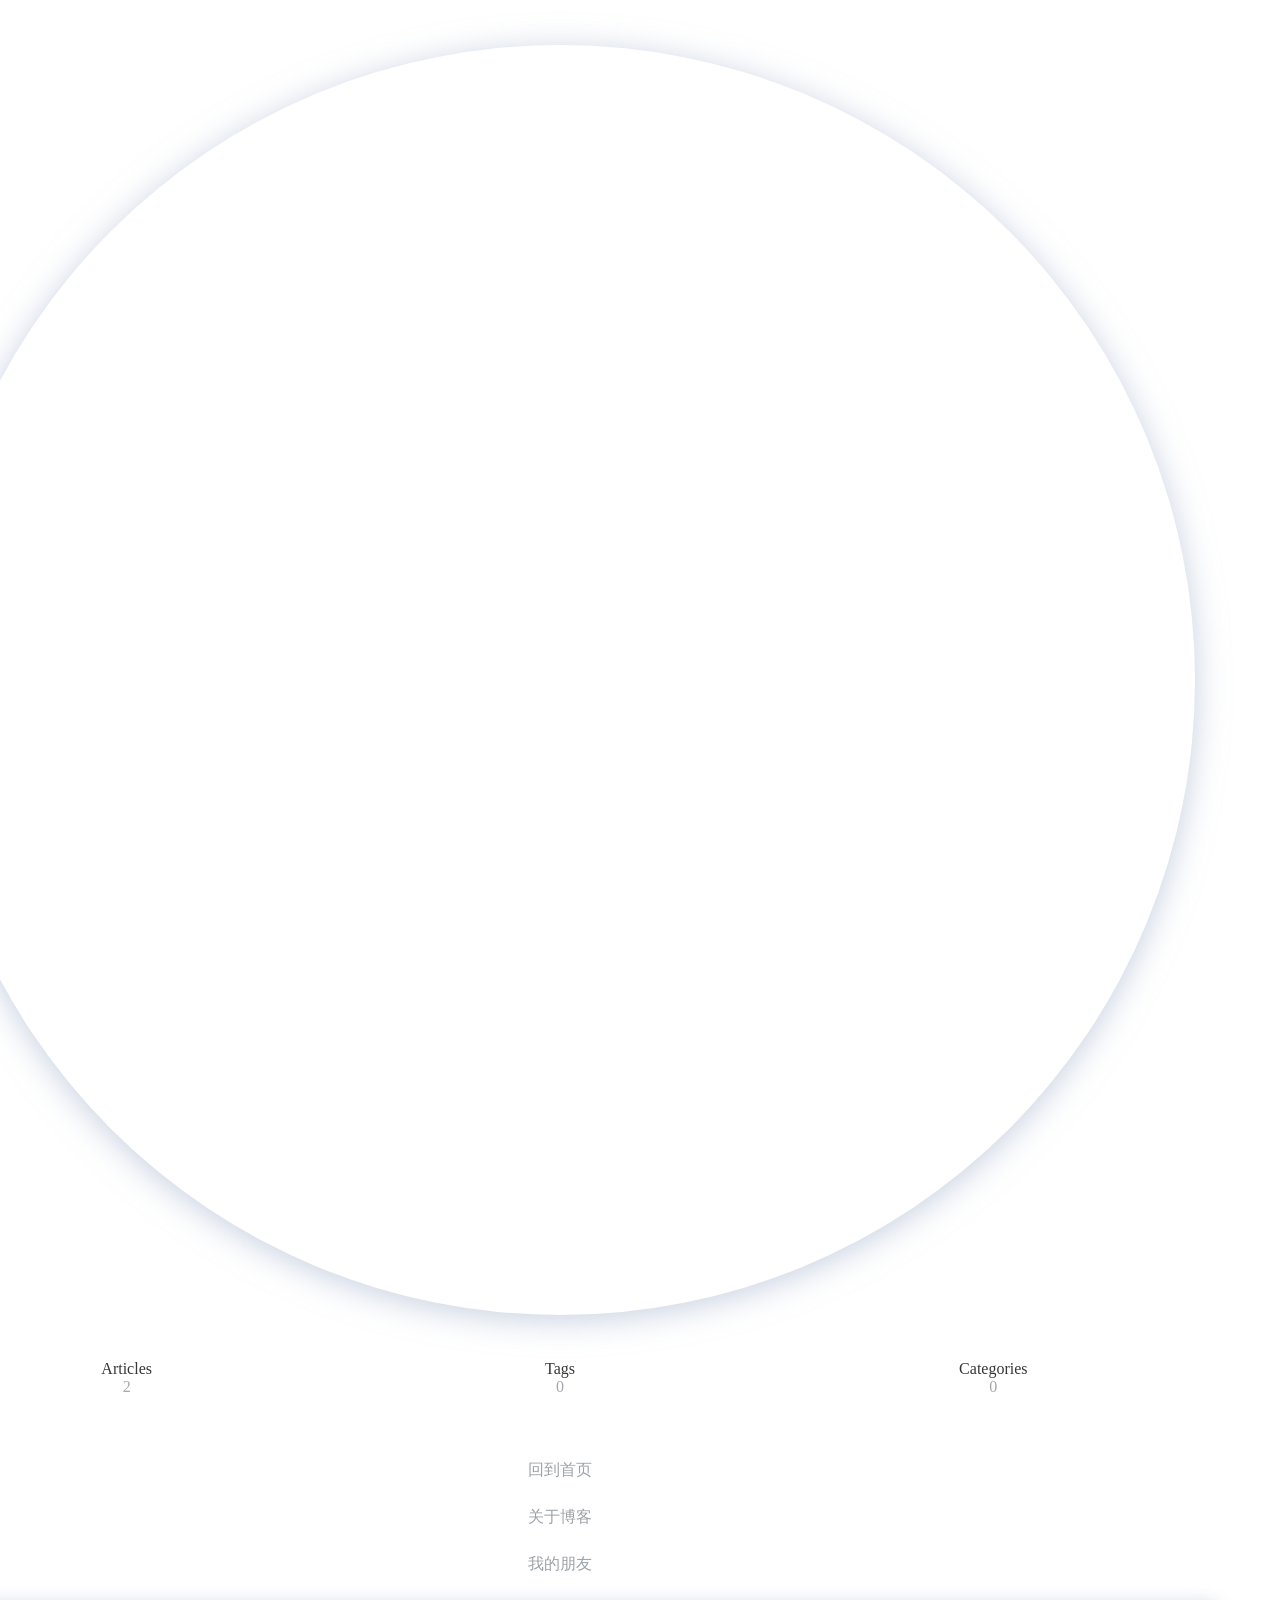
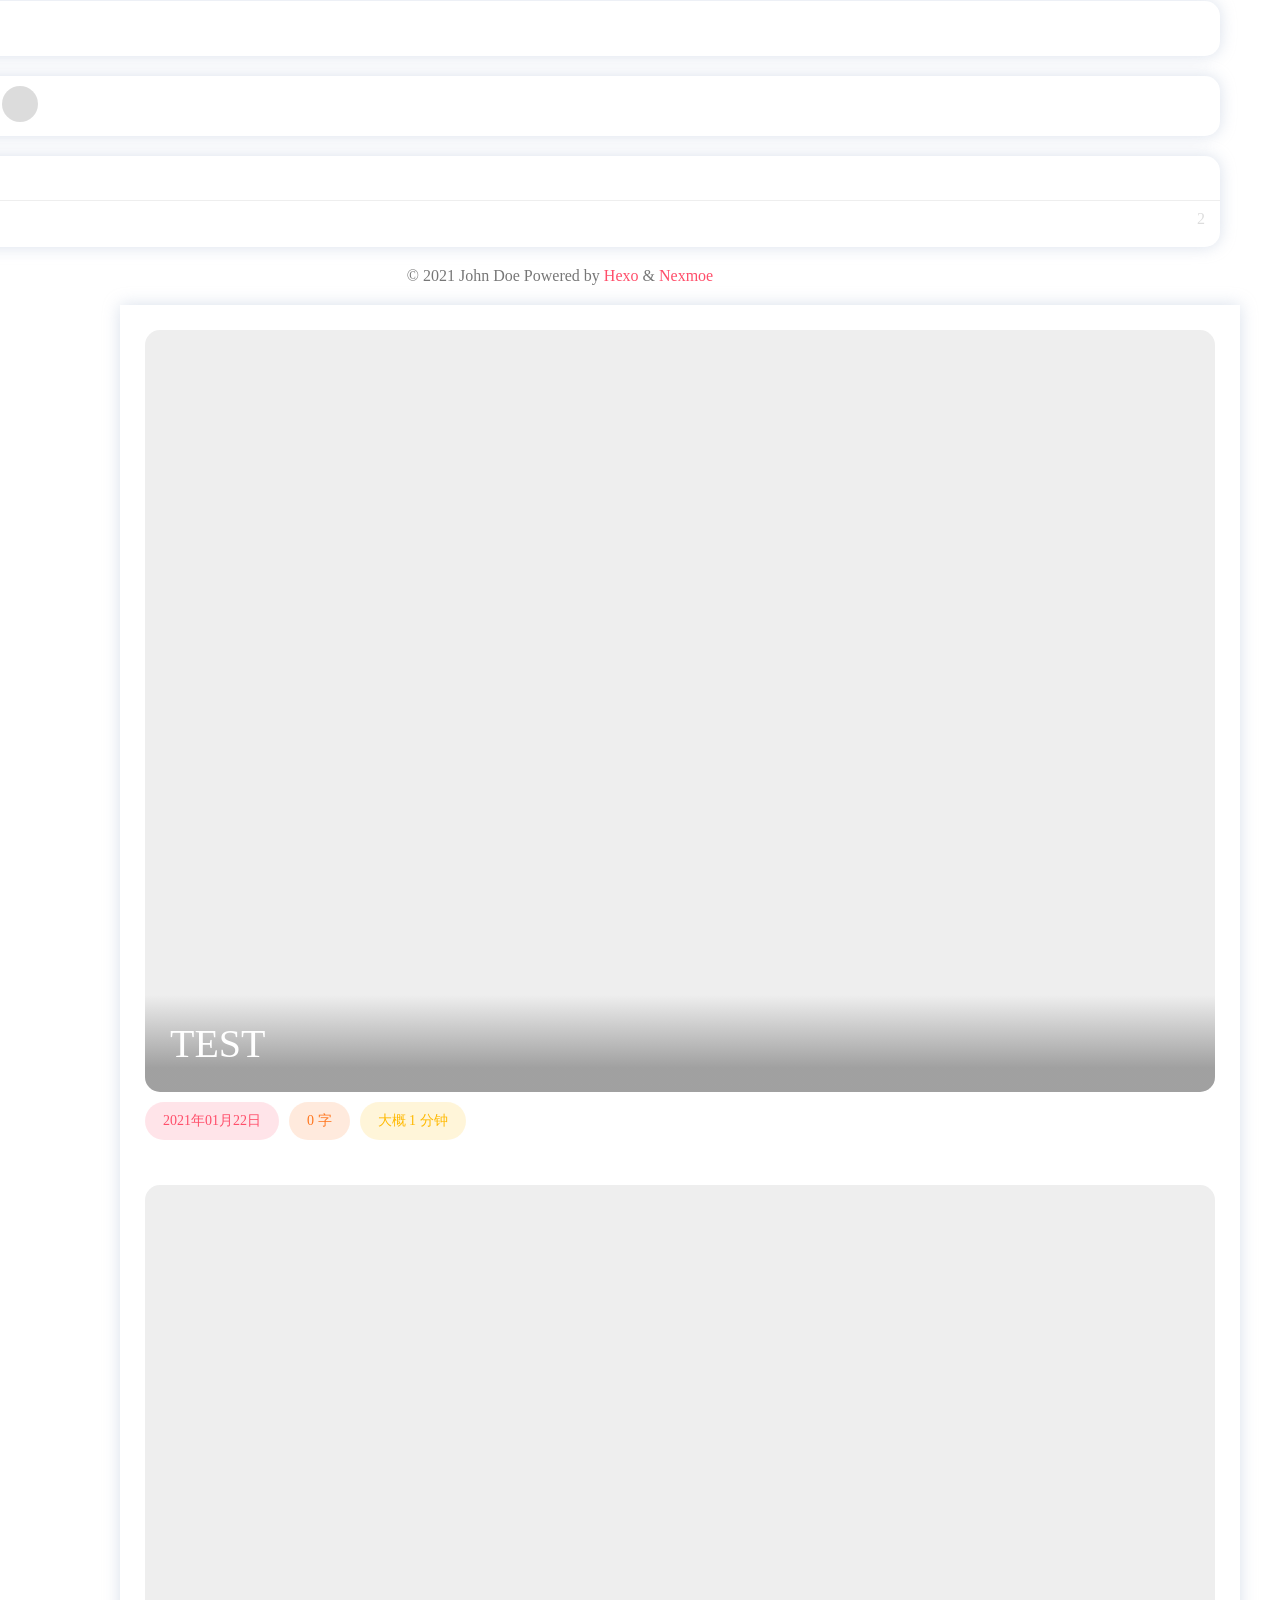
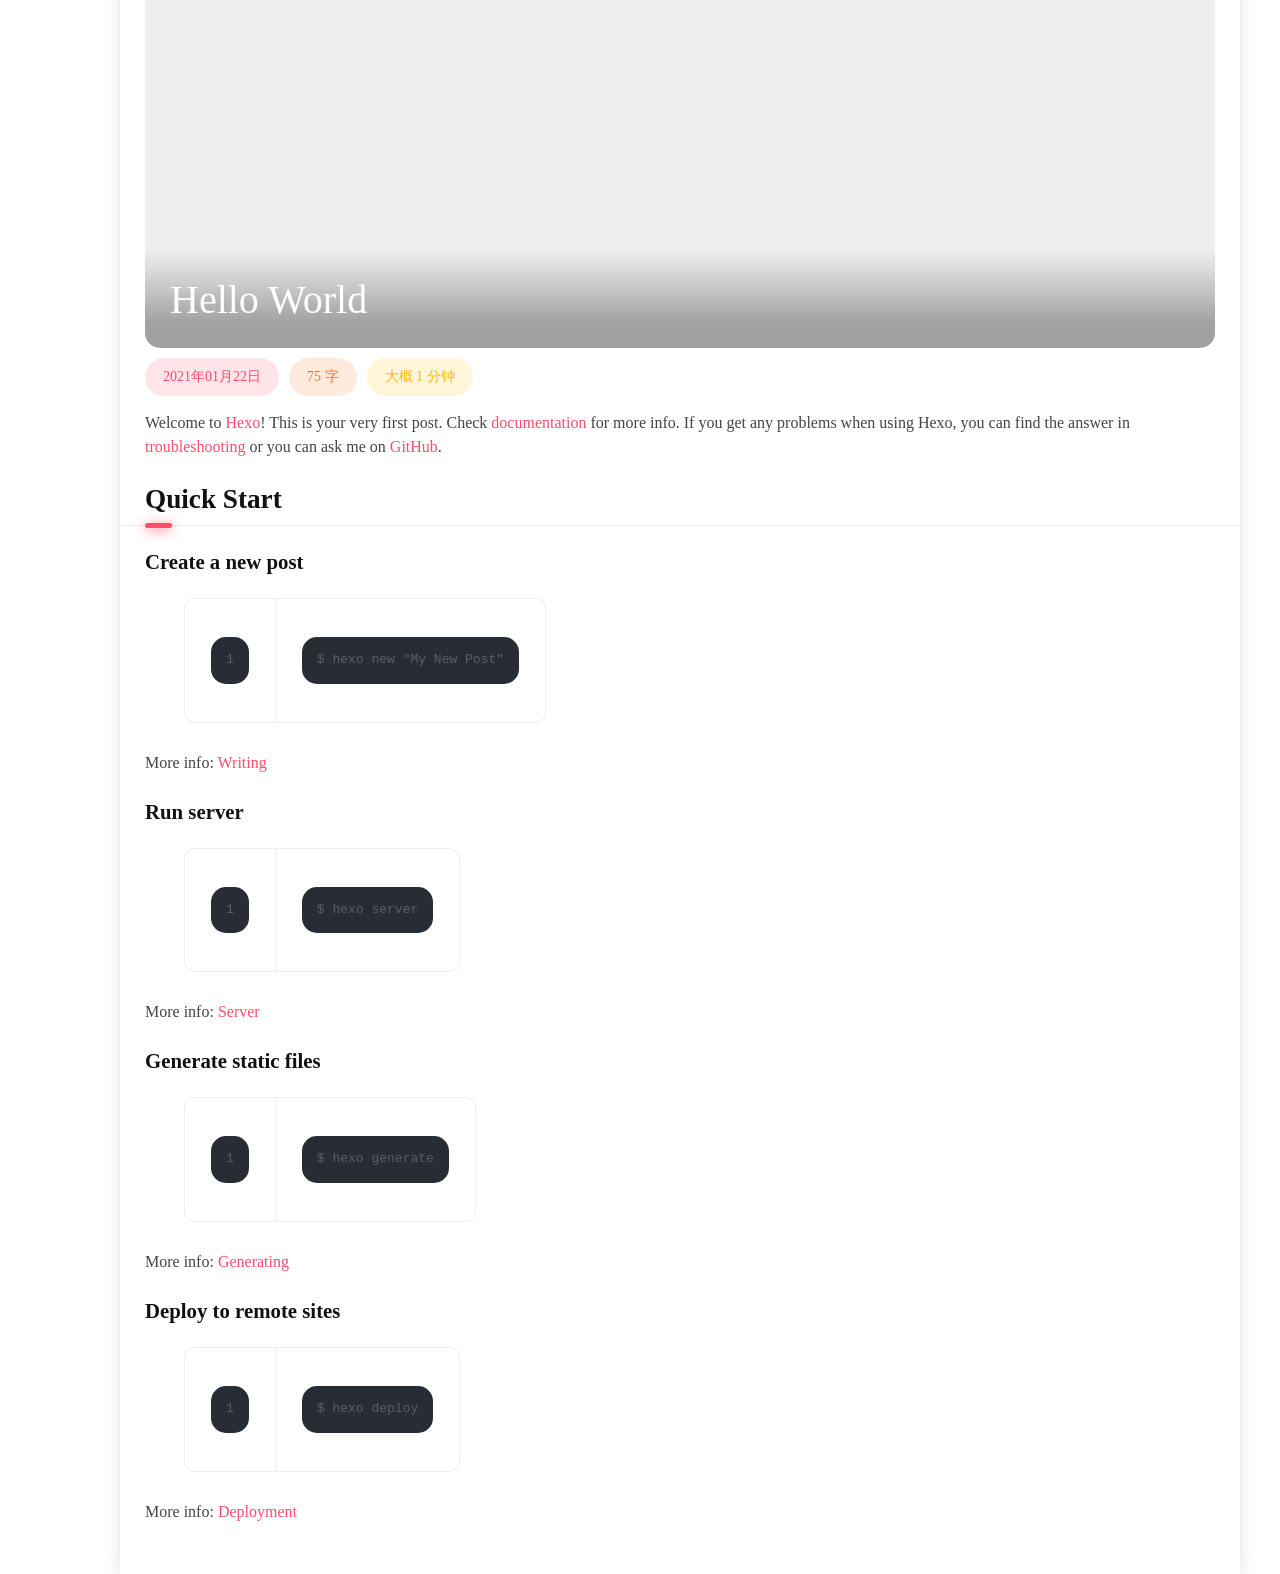
==== commit 4abfa468: "Site updated: 2021-01-23 23:34:27" ====
--- a/archives/index.html
+++ b/archives/index.html
@@ -21,19 +21,19 @@
 <meta name="twitter:card" content="summary">
   <link rel="stylesheet" href="https://cdn.jsdelivr.net/combine/npm/highlight.js@9.15.8/styles/atom-one-dark.css,gh/nexmoe/nexmoe.github.io@latest/lib/mdui_043tiny/css/mdui.css,gh/nexmoe/nexmoe.github.io@latest/lib/iconfont/iconfont.css,gh/fancyapps/fancybox@3.5.7/dist/jquery.fancybox.min.css?v=233" crossorigin>
   
-  <link rel="stylesheet" href="/css/style.css?v=1611393392564">
+  <link rel="stylesheet" href="/css/style.css?v=1611415961447">
 <meta name="generator" content="Hexo 5.3.0"></head>
 
 <body class="mdui-drawer-body-left">
   
   <div id="nexmoe-background">
-    <div class="nexmoe-bg" style="background-image: url(https://cdn.jsdelivr.net/gh/nexmoe/nexmoe.github.io@latest/images/cover/5c3aec85a4343.jpg)"></div>
+    <div class="nexmoe-bg" style="background-image: url(https://cdn.jsdelivr.net/gh/mpure/Image@latest/megumi.png)"></div>
     <div class="mdui-appbar mdui-shadow-0">
       <div class="mdui-toolbar">
         <a mdui-drawer="{target: '#drawer', swipe: true}" title="menu" class="mdui-btn mdui-btn-icon mdui-ripple"><i class="mdui-icon nexmoefont icon-menu"></i></a>
         <div class="mdui-toolbar-spacer"></div>
         <!--<a href="javascript:;" class="mdui-btn mdui-btn-icon"><i class="mdui-icon material-icons">search</i></a>-->
-        <a href="/" title="John Doe" class="mdui-btn mdui-btn-icon"><img src="https://cdn.jsdelivr.net/gh/nexmoe/nexmoe.github.io@latest/images/avatar.png" alt="John Doe"></a>
+        <a href="/" title="John Doe" class="mdui-btn mdui-btn-icon"><img src="https://cdn.jsdelivr.net/gh/mpure/Image@latest/head.jpg" alt="John Doe"></a>
        </div>
     </div>
   </div>
@@ -41,7 +41,7 @@
       <div class="nexmoe-drawer mdui-drawer" id="drawer">
     <div class="nexmoe-avatar mdui-ripple">
         <a href="/" title="John Doe">
-            <img src="https://cdn.jsdelivr.net/gh/nexmoe/nexmoe.github.io@latest/images/avatar.png" alt="John Doe" alt="John Doe">
+            <img src="https://cdn.jsdelivr.net/gh/mpure/Image@latest/head.jpg" alt="John Doe" alt="John Doe">
         </a>
     </div>
     <div class="nexmoe-count">
@@ -85,11 +85,11 @@
   
   <div class="nexmoe-widget-wrap">
     <div class="nexmoe-widget nexmoe-social">
-        <a class="mdui-ripple" href="https://jq.qq.com/?_wv=1027&k=5CfKHun" target="_blank" mdui-tooltip="{content: 'QQ群'}" style="color: rgb(249, 174, 8);background-color: rgba(249, 174, 8, .1);">
+        <a class="mdui-ripple" href="https://qm.qq.com/cgi-bin/qm/qr?k=unS8SjHv28fej_hj5g0ZkzI0ZFsk9UMn&noverify=0" target="_blank" mdui-tooltip="{content: 'QQ群'}" style="color: rgb(249, 174, 8);background-color: rgba(249, 174, 8, .1);">
             <i class="nexmoefont icon-QQ"></i>
-        </a><a class="mdui-ripple" href="https://space.bilibili.com/20238211" target="_blank" mdui-tooltip="{content: '哔哩哔哩'}" style="color: rgb(231, 106, 141);background-color: rgba(231, 106, 141, .15);">
+        </a><a class="mdui-ripple" href="https://space.bilibili.com/3092923" target="_blank" mdui-tooltip="{content: '哔哩哔哩'}" style="color: rgb(231, 106, 141);background-color: rgba(231, 106, 141, .15);">
             <i class="nexmoefont icon-bilibili"></i>
-        </a><a class="mdui-ripple" href="https://github.com/nexmoe/" target="_blank" mdui-tooltip="{content: 'GitHub'}" style="color: rgb(25, 23, 23);background-color: rgba(25, 23, 23, .15);">
+        </a><a class="mdui-ripple" href="https://github.com/mpure/" target="_blank" mdui-tooltip="{content: 'GitHub'}" style="color: rgb(25, 23, 23);background-color: rgba(25, 23, 23, .15);">
             <i class="nexmoefont icon-github"></i>
         </a>
     </div>
@@ -134,8 +134,8 @@
     <div class="nexmoe-post">
         <a href="/2021/01/22/TEST/">
             
-                <div class="nexmoe-post-cover mdui-ripple" style="padding-bottom: 66.66666666666666%;"> 
-                    <img data-src="https://cdn.jsdelivr.net/gh/nexmoe/nexmoe.github.io@latest/images/cover/5c3aec85a4343.jpg" data-sizes="auto" alt="TEST" class="lazyload">
+                <div class="nexmoe-post-cover mdui-ripple" style="padding-bottom: 71.24824684431978%;"> 
+                    <img data-src="https://cdn.jsdelivr.net/gh/mpure/Image@latest/megumi.png" data-sizes="auto" alt="TEST" class="lazyload">
                     <h1>TEST</h1>
                 </div>
             
@@ -157,8 +157,8 @@
     <div class="nexmoe-post">
         <a href="/2021/01/22/hello-world/">
             
-                <div class="nexmoe-post-cover mdui-ripple" style="padding-bottom: 66.66666666666666%;"> 
-                    <img data-src="https://cdn.jsdelivr.net/gh/nexmoe/nexmoe.github.io@latest/images/cover/5c3aec85a4343.jpg" data-sizes="auto" alt="Hello World" class="lazyload">
+                <div class="nexmoe-post-cover mdui-ripple" style="padding-bottom: 71.24824684431978%;"> 
+                    <img data-src="https://cdn.jsdelivr.net/gh/mpure/Image@latest/megumi.png" data-sizes="auto" alt="Hello World" class="lazyload">
                     <h1>Hello World</h1>
                 </div>
             
@@ -200,7 +200,7 @@
 
 
 <script src="https://cdn.jsdelivr.net/gh/xtaodada/xtaodada.github.io@0.0.2/copy.js"></script>
- <script src="/js/app.js?v=1611393392565"></script>
+ <script src="/js/app.js?v=1611415961448"></script>
 
   
 
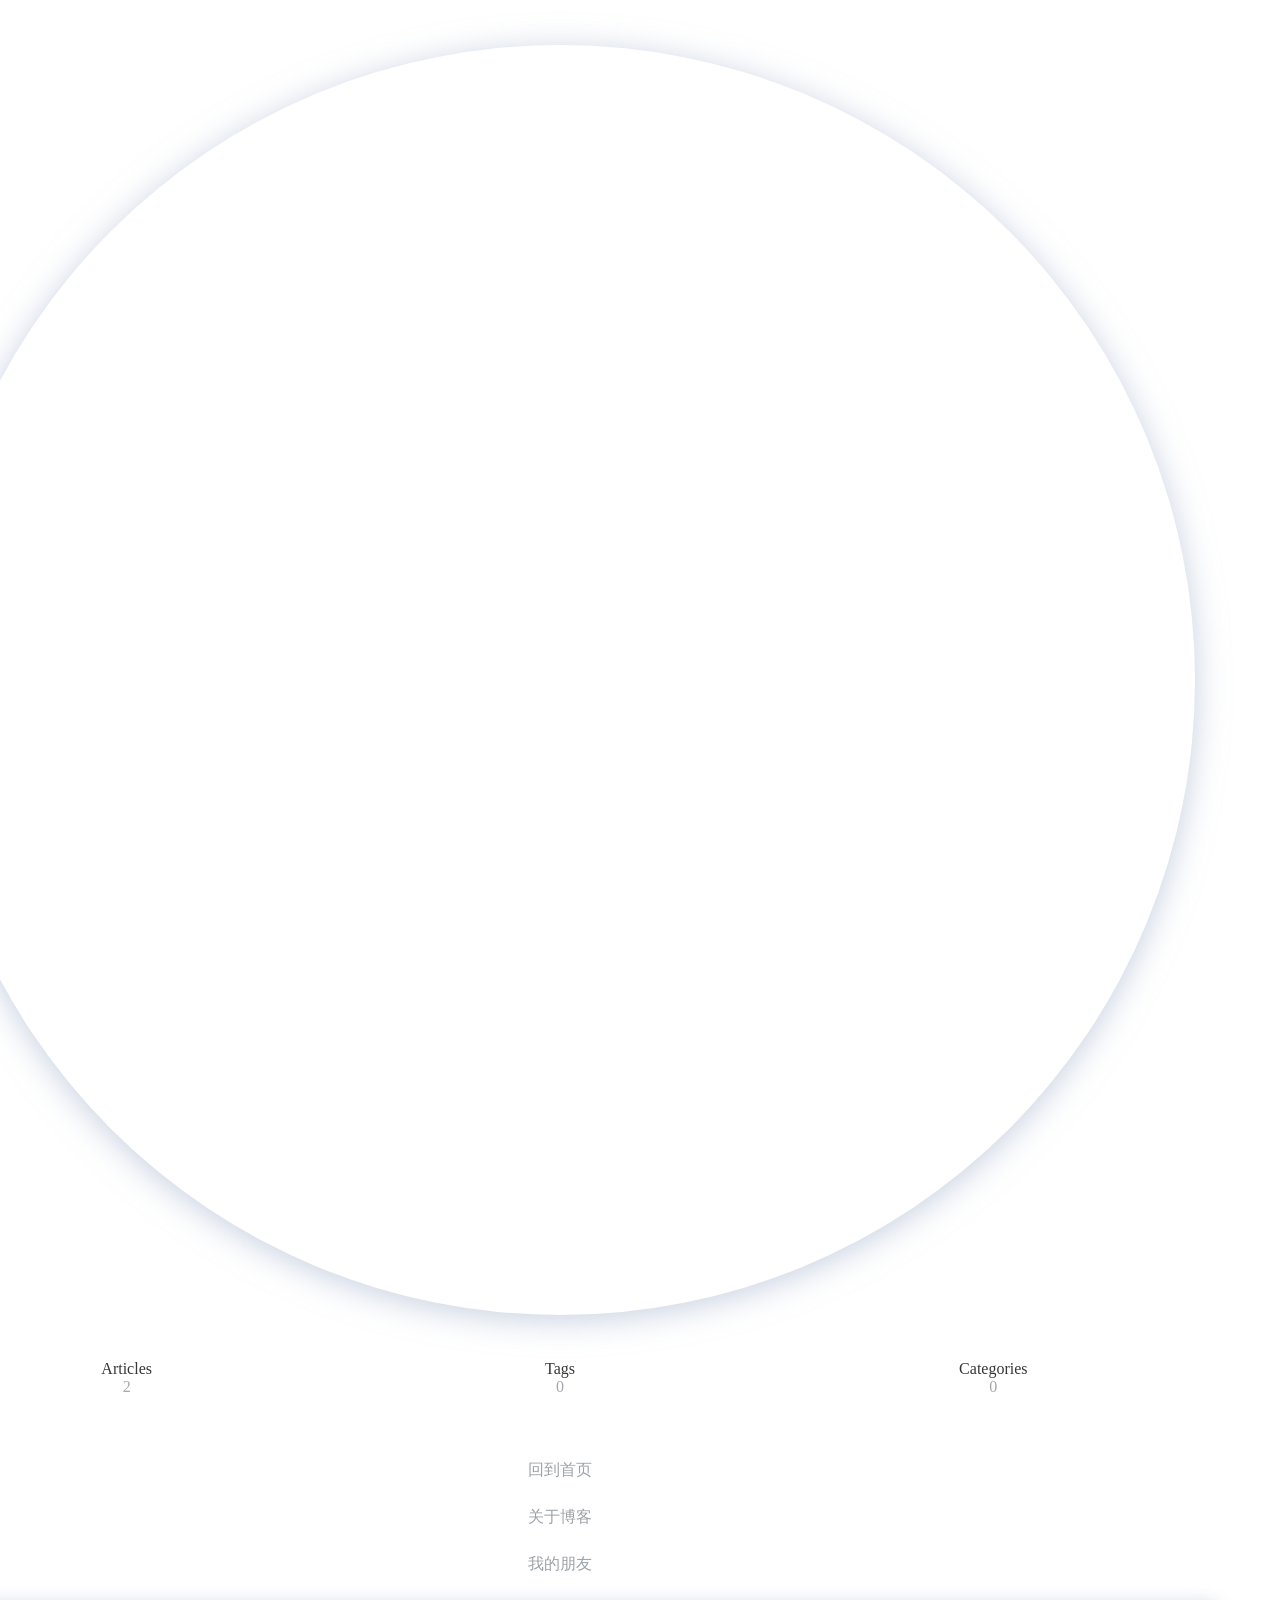
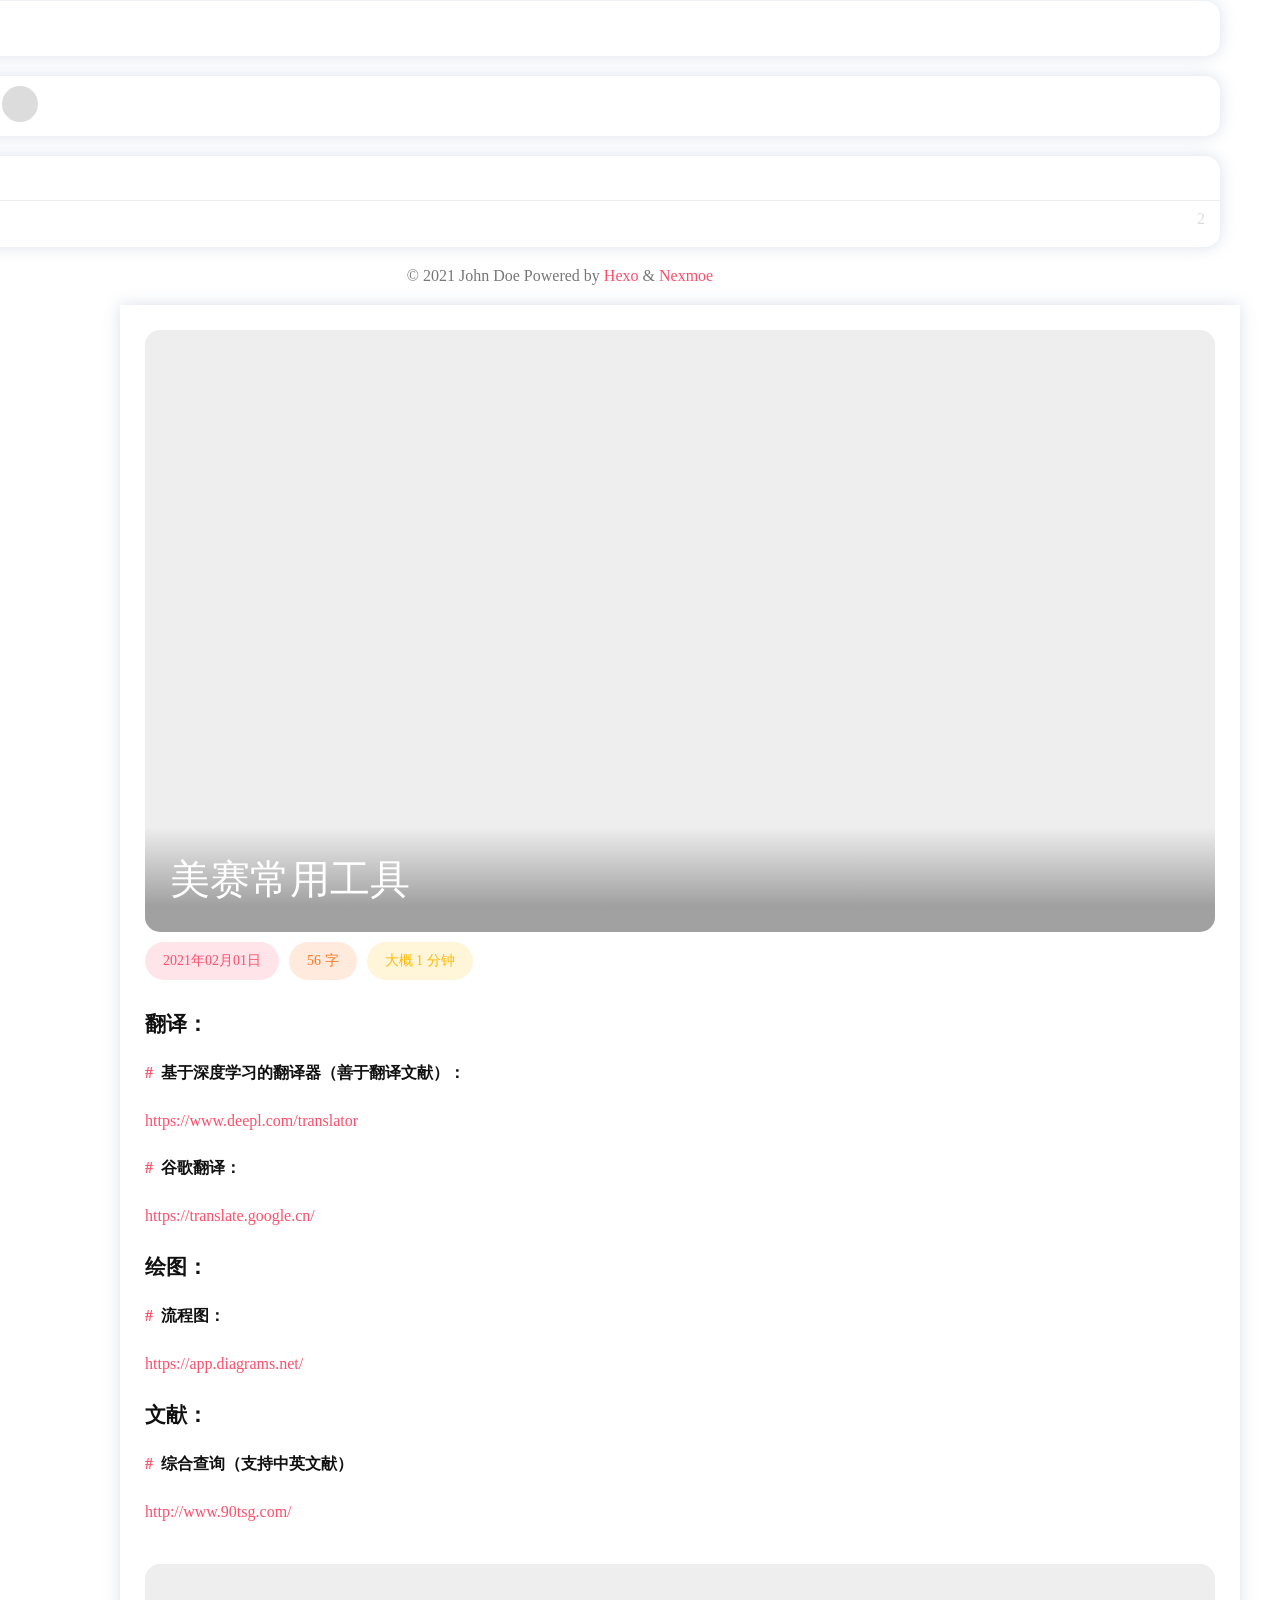
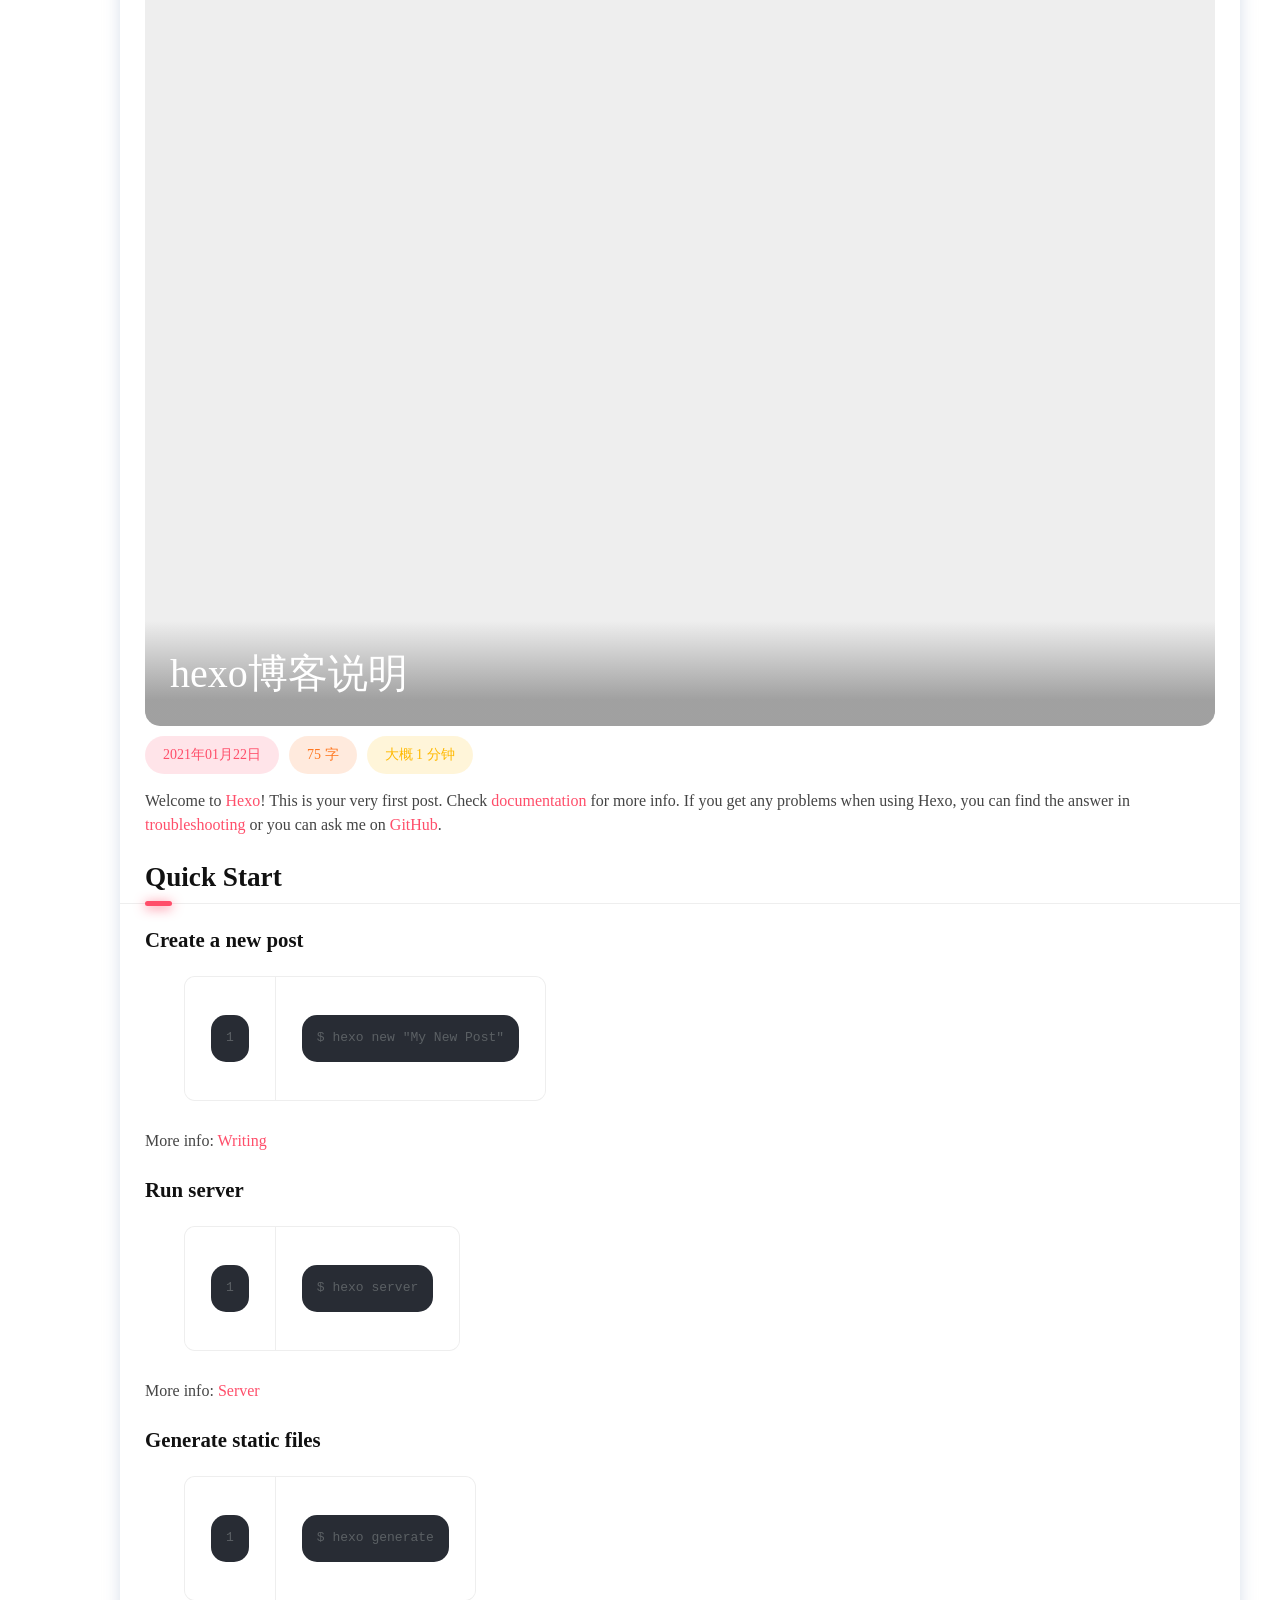
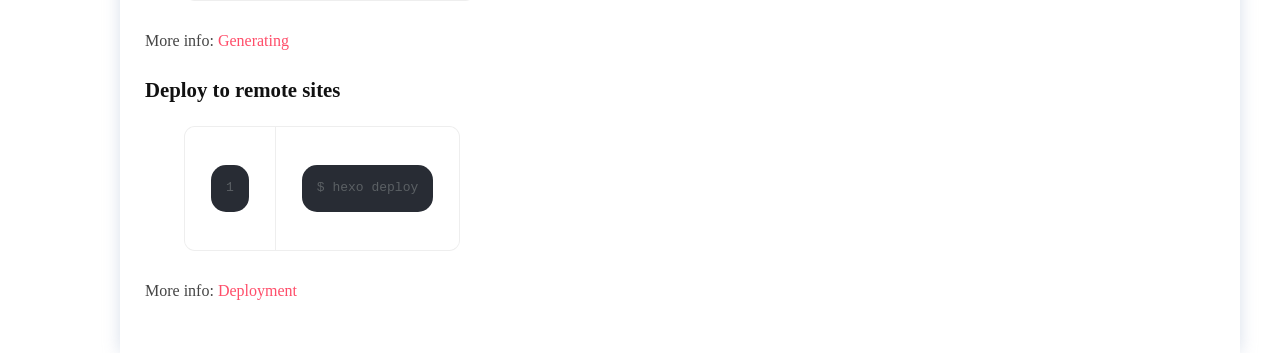
==== commit 11d5c111: "Site updated: 2021-02-01 06:27:13" ====
--- a/archives/index.html
+++ b/archives/index.html
@@ -21,7 +21,7 @@
 <meta name="twitter:card" content="summary">
   <link rel="stylesheet" href="https://cdn.jsdelivr.net/combine/npm/highlight.js@9.15.8/styles/atom-one-dark.css,gh/nexmoe/nexmoe.github.io@latest/lib/mdui_043tiny/css/mdui.css,gh/nexmoe/nexmoe.github.io@latest/lib/iconfont/iconfont.css,gh/fancyapps/fancybox@3.5.7/dist/jquery.fancybox.min.css?v=233" crossorigin>
   
-  <link rel="stylesheet" href="/css/style.css?v=1611415961447">
+  <link rel="stylesheet" href="/css/style.css?v=1612131974055">
 <meta name="generator" content="Hexo 5.3.0"></head>
 
 <body class="mdui-drawer-body-left">
@@ -132,24 +132,28 @@
         <section class="nexmoe-posts">
     
     <div class="nexmoe-post">
-        <a href="/2021/01/22/TEST/">
-            
-                <div class="nexmoe-post-cover mdui-ripple" style="padding-bottom: 71.24824684431978%;"> 
-                    <img data-src="https://cdn.jsdelivr.net/gh/mpure/Image@latest/megumi.png" data-sizes="auto" alt="TEST" class="lazyload">
-                    <h1>TEST</h1>
+        <a href="/2021/02/01/%E7%BE%8E%E8%B5%9B%E5%B8%B8%E7%94%A8%E5%B7%A5%E5%85%B7/">
+            
+                <div class="nexmoe-post-cover mdui-ripple" style="padding-bottom: NaN%;"> 
+                    <img data-src="https://cdn.jsdelivr.net/gh/mpure/Image@latest/cover21.jpg" data-sizes="auto" alt="美赛常用工具" class="lazyload">
+                    <h1>美赛常用工具</h1>
                 </div>
             
         </a>
 
         <div class="nexmoe-post-meta nexmoe-rainbow">
-            <a><i class="nexmoefont icon-calendar-fill"></i>2021年01月22日</a>
-            <a><i class="nexmoefont icon-areachart"></i>0 字</a>
+            <a><i class="nexmoefont icon-calendar-fill"></i>2021年02月01日</a>
+            <a><i class="nexmoefont icon-areachart"></i>56 字</a>
             <a><i class="nexmoefont icon-time-circle-fill"></i>大概 1 分钟</a>
         </div>
 
         <article>
             
-                
+                <h3 id="翻译："><a href="#翻译：" class="headerlink" title="翻译："></a>翻译：</h3><h5 id="基于深度学习的翻译器（善于翻译文献）："><a href="#基于深度学习的翻译器（善于翻译文献）：" class="headerlink" title="基于深度学习的翻译器（善于翻译文献）："></a>基于深度学习的翻译器（善于翻译文献）：</h5><p><a target="_blank" rel="noopener" href="https://www.deepl.com/translator">https://www.deepl.com/translator</a></p>
+<h5 id="谷歌翻译："><a href="#谷歌翻译：" class="headerlink" title="谷歌翻译："></a>谷歌翻译：</h5><p><a target="_blank" rel="noopener" href="https://translate.google.cn/">https://translate.google.cn/</a></p>
+<h3 id="绘图："><a href="#绘图：" class="headerlink" title="绘图："></a>绘图：</h3><h5 id="流程图："><a href="#流程图：" class="headerlink" title="流程图："></a>流程图：</h5><p><a target="_blank" rel="noopener" href="https://app.diagrams.net/">https://app.diagrams.net/</a></p>
+<h3 id="文献："><a href="#文献：" class="headerlink" title="文献："></a>文献：</h3><h5 id="综合查询（支持中英文献）"><a href="#综合查询（支持中英文献）" class="headerlink" title="综合查询（支持中英文献）"></a>综合查询（支持中英文献）</h5><p><a target="_blank" rel="noopener" href="http://www.90tsg.com/">http://www.90tsg.com/</a></p>
+
             
         </article>
     </div>
@@ -158,8 +162,8 @@
         <a href="/2021/01/22/hello-world/">
             
                 <div class="nexmoe-post-cover mdui-ripple" style="padding-bottom: 71.24824684431978%;"> 
-                    <img data-src="https://cdn.jsdelivr.net/gh/mpure/Image@latest/megumi.png" data-sizes="auto" alt="Hello World" class="lazyload">
-                    <h1>Hello World</h1>
+                    <img data-src="https://cdn.jsdelivr.net/gh/mpure/Image@latest/megumi.png" data-sizes="auto" alt="hexo博客说明" class="lazyload">
+                    <h1>hexo博客说明</h1>
                 </div>
             
         </a>
@@ -200,7 +204,7 @@
 
 
 <script src="https://cdn.jsdelivr.net/gh/xtaodada/xtaodada.github.io@0.0.2/copy.js"></script>
- <script src="/js/app.js?v=1611415961448"></script>
+ <script src="/js/app.js?v=1612131974056"></script>
 
   
 
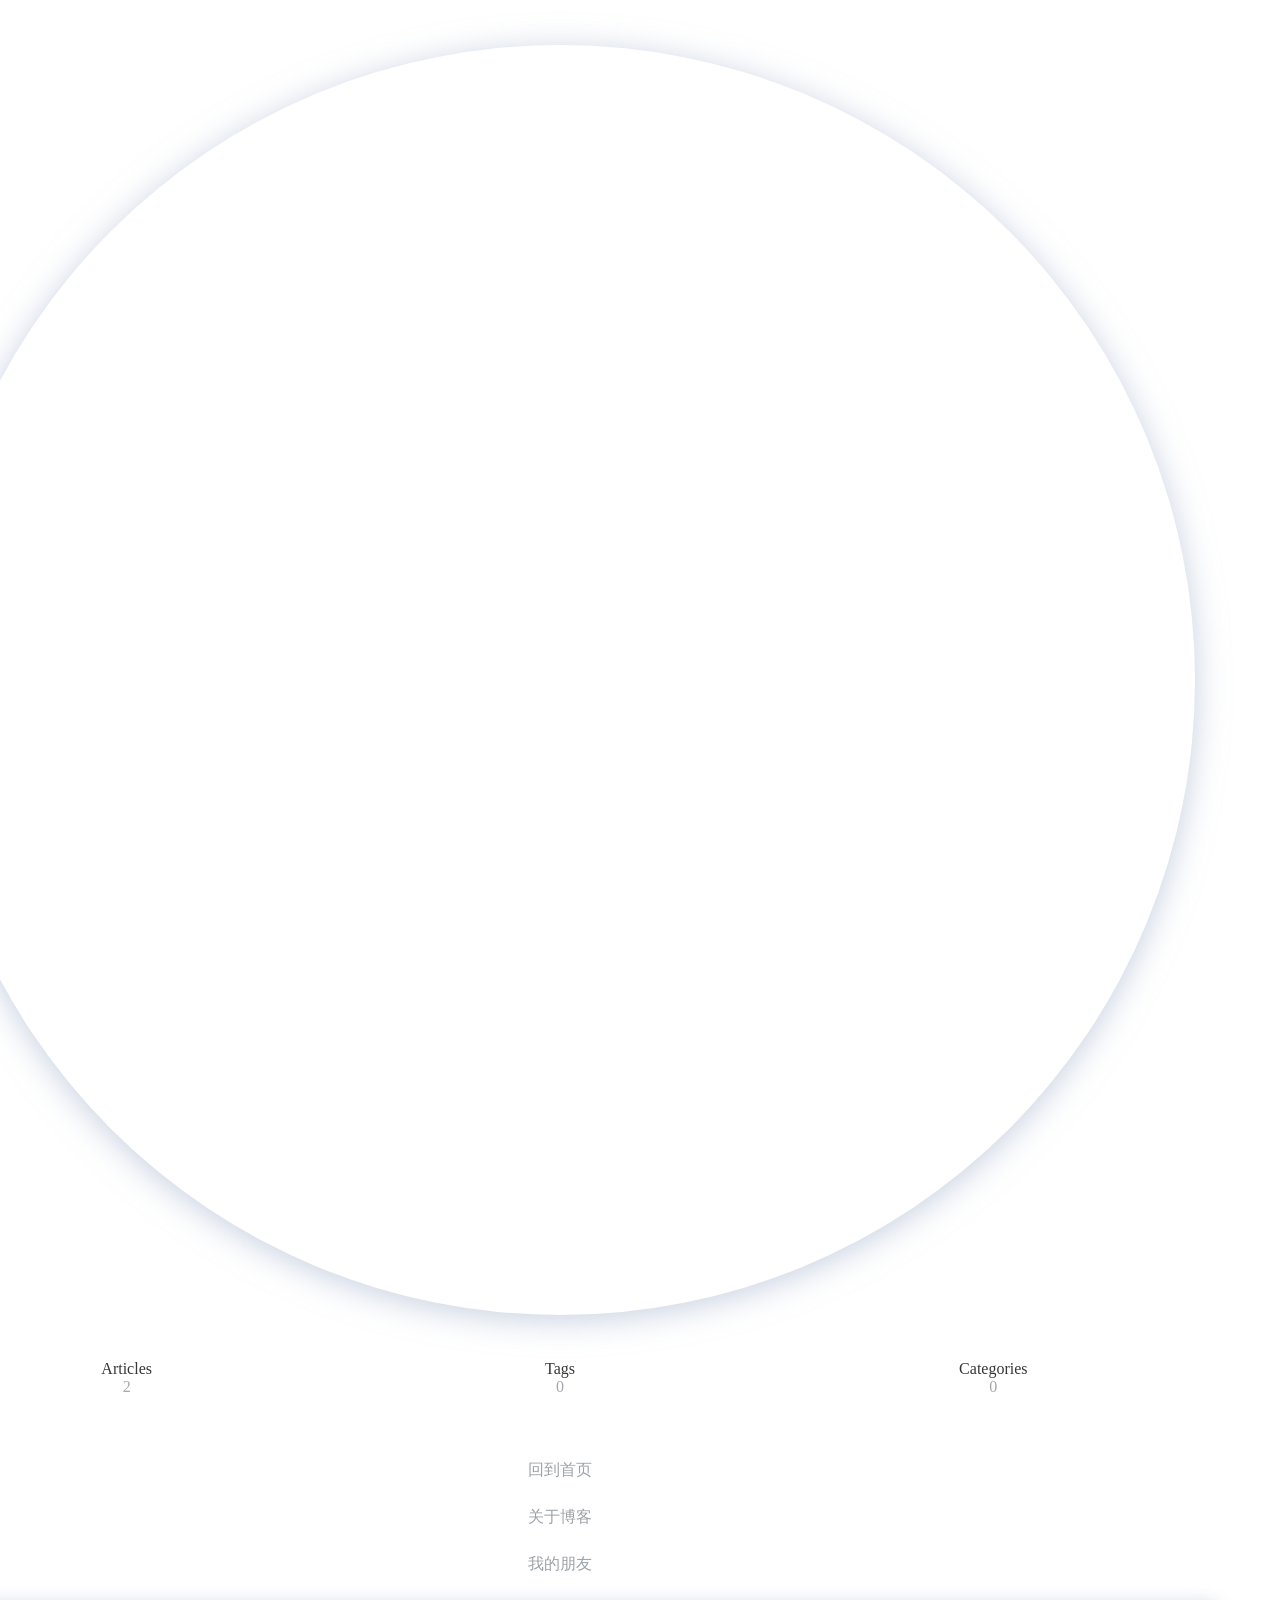
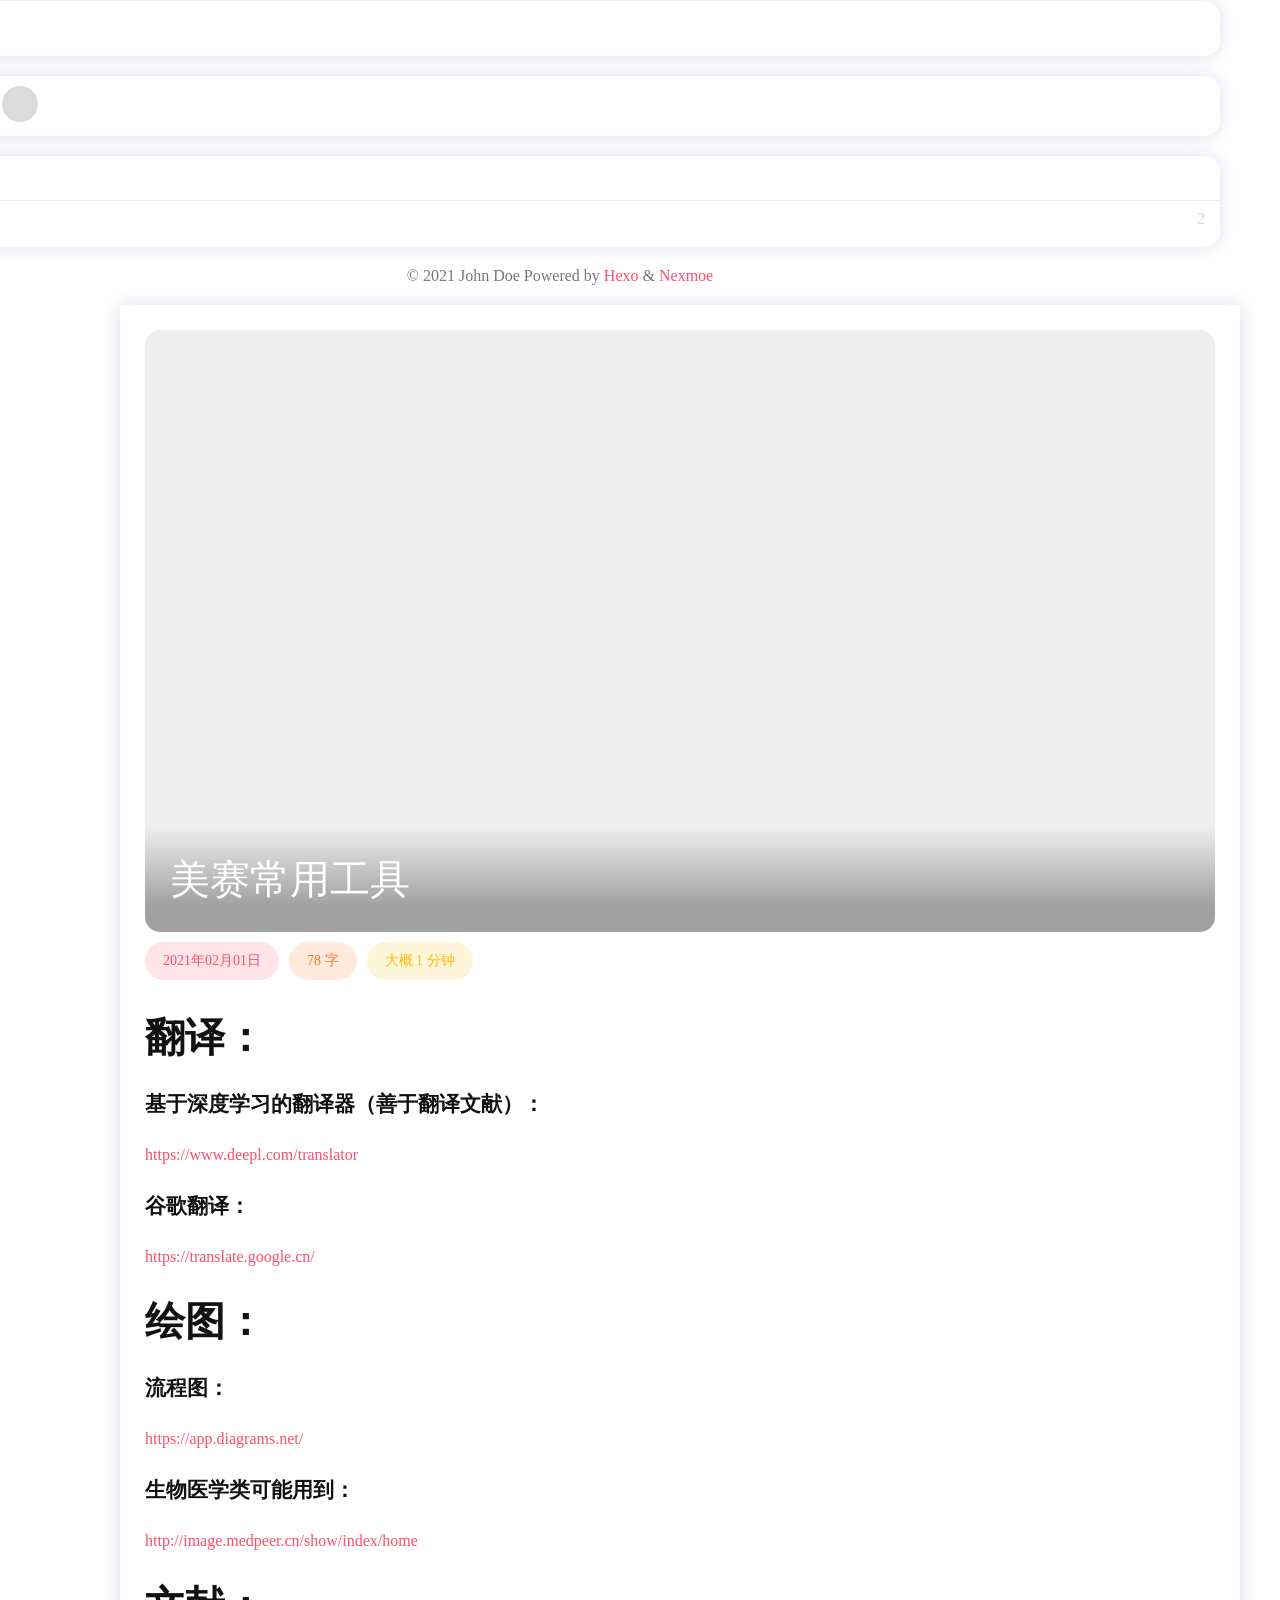
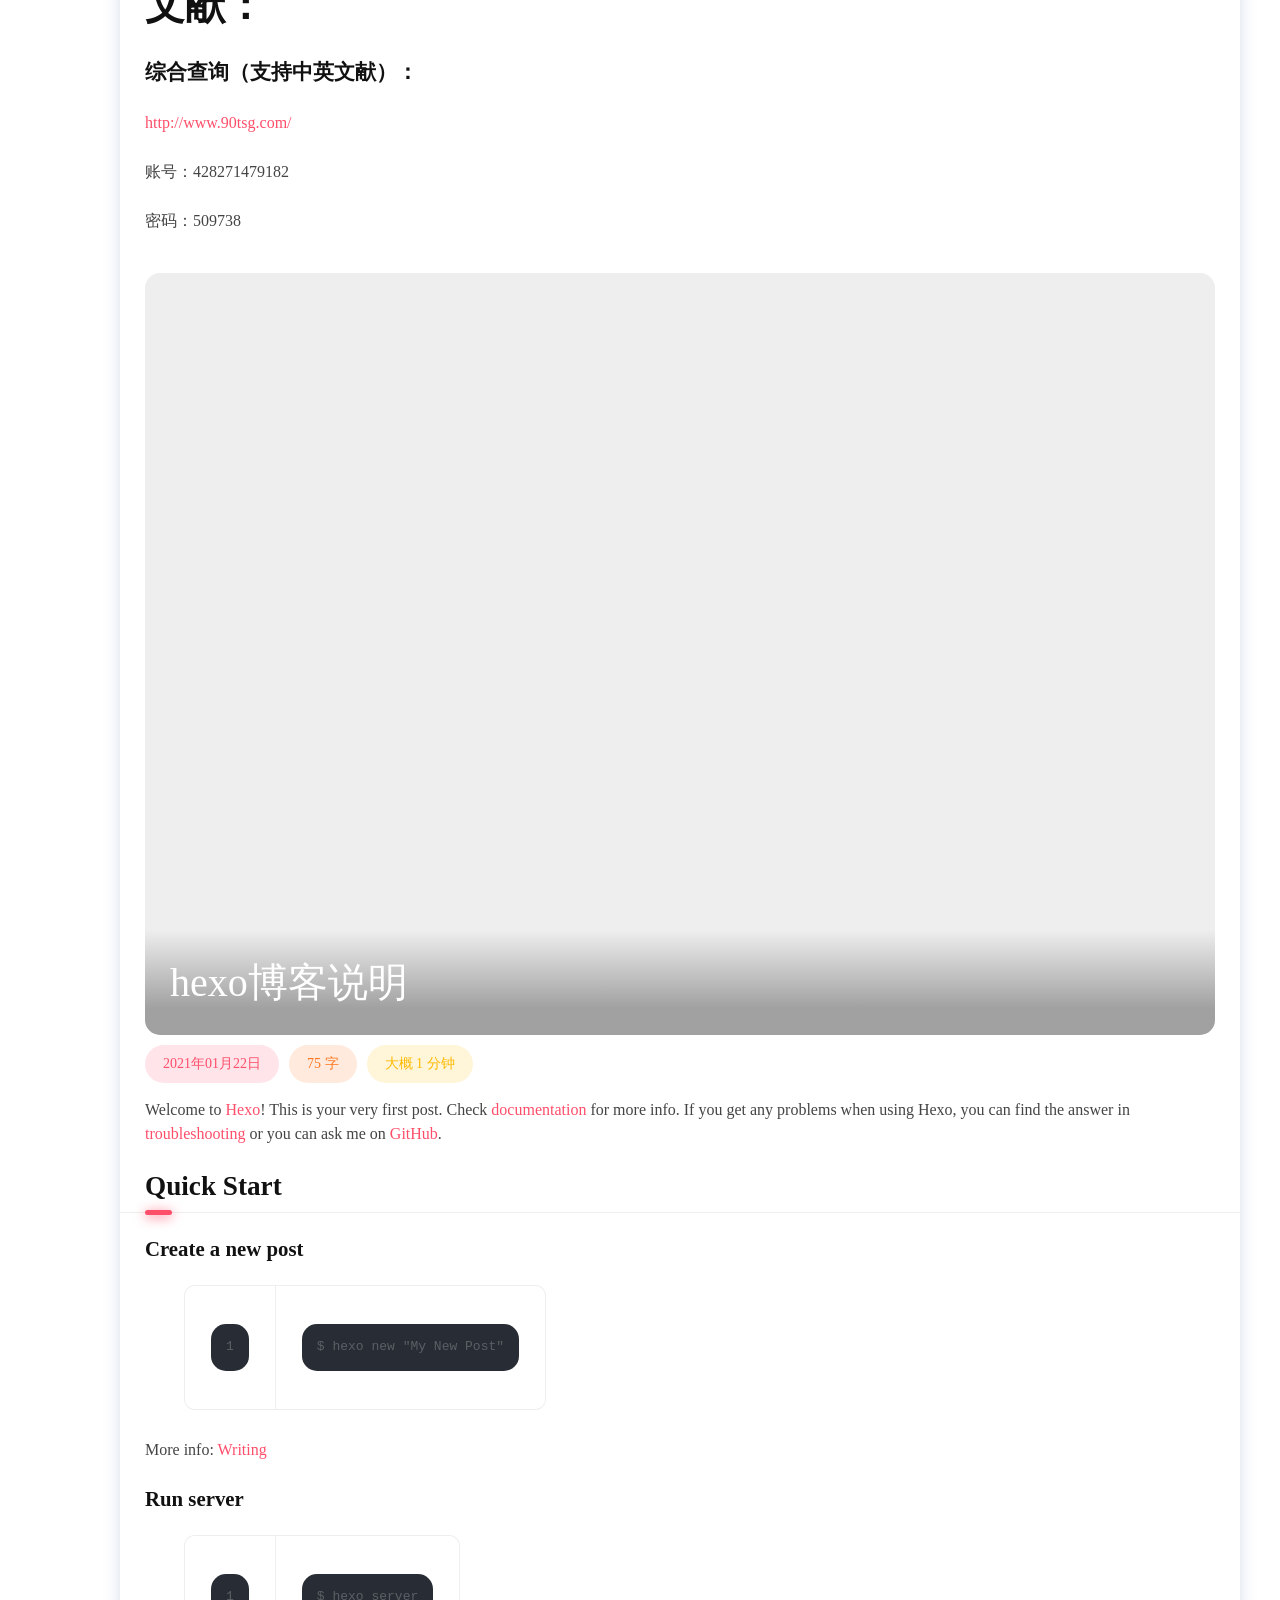
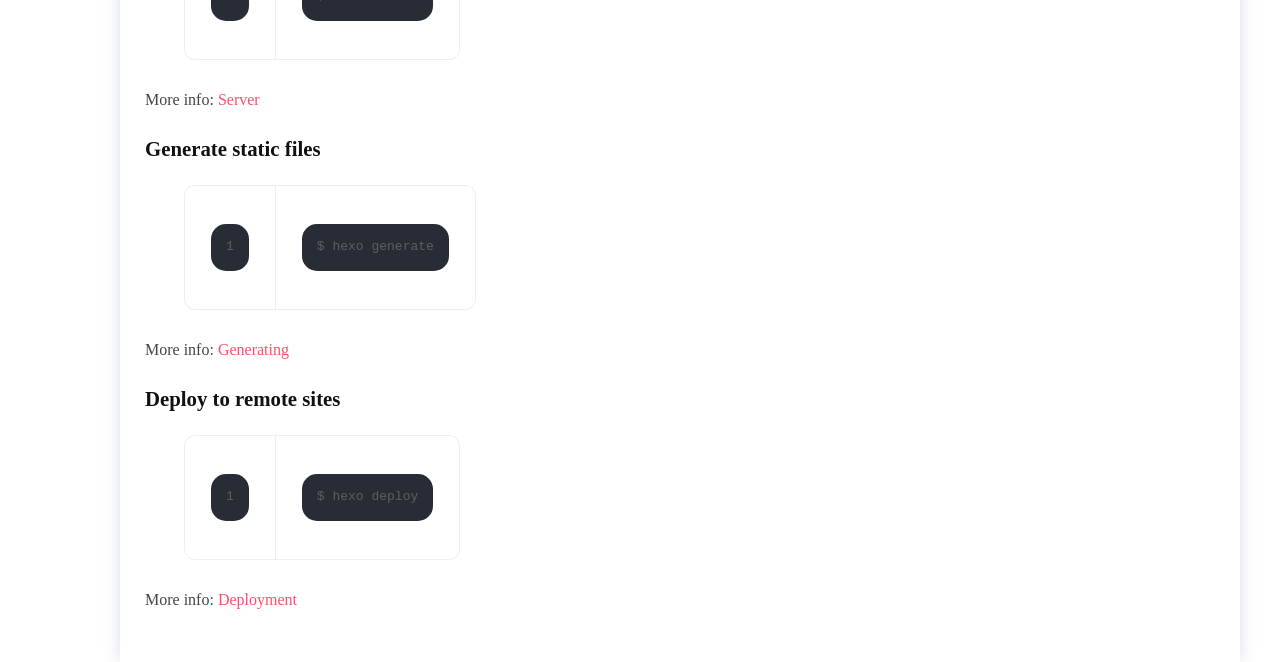
==== commit ffd5254e: "Site updated: 2021-02-01 16:05:11" ====
--- a/archives/index.html
+++ b/archives/index.html
@@ -21,7 +21,7 @@
 <meta name="twitter:card" content="summary">
   <link rel="stylesheet" href="https://cdn.jsdelivr.net/combine/npm/highlight.js@9.15.8/styles/atom-one-dark.css,gh/nexmoe/nexmoe.github.io@latest/lib/mdui_043tiny/css/mdui.css,gh/nexmoe/nexmoe.github.io@latest/lib/iconfont/iconfont.css,gh/fancyapps/fancybox@3.5.7/dist/jquery.fancybox.min.css?v=233" crossorigin>
   
-  <link rel="stylesheet" href="/css/style.css?v=1612131974055">
+  <link rel="stylesheet" href="/css/style.css?v=1612166706844">
 <meta name="generator" content="Hexo 5.3.0"></head>
 
 <body class="mdui-drawer-body-left">
@@ -143,16 +143,19 @@
 
         <div class="nexmoe-post-meta nexmoe-rainbow">
             <a><i class="nexmoefont icon-calendar-fill"></i>2021年02月01日</a>
-            <a><i class="nexmoefont icon-areachart"></i>56 字</a>
+            <a><i class="nexmoefont icon-areachart"></i>78 字</a>
             <a><i class="nexmoefont icon-time-circle-fill"></i>大概 1 分钟</a>
         </div>
 
         <article>
             
-                <h3 id="翻译："><a href="#翻译：" class="headerlink" title="翻译："></a>翻译：</h3><h5 id="基于深度学习的翻译器（善于翻译文献）："><a href="#基于深度学习的翻译器（善于翻译文献）：" class="headerlink" title="基于深度学习的翻译器（善于翻译文献）："></a>基于深度学习的翻译器（善于翻译文献）：</h5><p><a target="_blank" rel="noopener" href="https://www.deepl.com/translator">https://www.deepl.com/translator</a></p>
-<h5 id="谷歌翻译："><a href="#谷歌翻译：" class="headerlink" title="谷歌翻译："></a>谷歌翻译：</h5><p><a target="_blank" rel="noopener" href="https://translate.google.cn/">https://translate.google.cn/</a></p>
-<h3 id="绘图："><a href="#绘图：" class="headerlink" title="绘图："></a>绘图：</h3><h5 id="流程图："><a href="#流程图：" class="headerlink" title="流程图："></a>流程图：</h5><p><a target="_blank" rel="noopener" href="https://app.diagrams.net/">https://app.diagrams.net/</a></p>
-<h3 id="文献："><a href="#文献：" class="headerlink" title="文献："></a>文献：</h3><h5 id="综合查询（支持中英文献）"><a href="#综合查询（支持中英文献）" class="headerlink" title="综合查询（支持中英文献）"></a>综合查询（支持中英文献）</h5><p><a target="_blank" rel="noopener" href="http://www.90tsg.com/">http://www.90tsg.com/</a></p>
+                <h1 id="翻译："><a href="#翻译：" class="headerlink" title="翻译："></a>翻译：</h1><h3 id="基于深度学习的翻译器（善于翻译文献）："><a href="#基于深度学习的翻译器（善于翻译文献）：" class="headerlink" title="基于深度学习的翻译器（善于翻译文献）："></a>基于深度学习的翻译器（善于翻译文献）：</h3><p><a target="_blank" rel="noopener" href="https://www.deepl.com/translator">https://www.deepl.com/translator</a></p>
+<h3 id="谷歌翻译："><a href="#谷歌翻译：" class="headerlink" title="谷歌翻译："></a>谷歌翻译：</h3><p><a target="_blank" rel="noopener" href="https://translate.google.cn/">https://translate.google.cn/</a></p>
+<h1 id="绘图："><a href="#绘图：" class="headerlink" title="绘图："></a>绘图：</h1><h3 id="流程图："><a href="#流程图：" class="headerlink" title="流程图："></a>流程图：</h3><p><a target="_blank" rel="noopener" href="https://app.diagrams.net/">https://app.diagrams.net/</a></p>
+<h3 id="生物医学类可能用到："><a href="#生物医学类可能用到：" class="headerlink" title="生物医学类可能用到："></a>生物医学类可能用到：</h3><p><a target="_blank" rel="noopener" href="http://image.medpeer.cn/show/index/home">http://image.medpeer.cn/show/index/home</a></p>
+<h1 id="文献："><a href="#文献：" class="headerlink" title="文献："></a>文献：</h1><h3 id="综合查询（支持中英文献）："><a href="#综合查询（支持中英文献）：" class="headerlink" title="综合查询（支持中英文献）："></a>综合查询（支持中英文献）：</h3><p><a target="_blank" rel="noopener" href="http://www.90tsg.com/">http://www.90tsg.com/</a></p>
+<p>账号：428271479182</p>
+<p>密码：509738</p>
 
             
         </article>
@@ -204,7 +207,7 @@
 
 
 <script src="https://cdn.jsdelivr.net/gh/xtaodada/xtaodada.github.io@0.0.2/copy.js"></script>
- <script src="/js/app.js?v=1612131974056"></script>
+ <script src="/js/app.js?v=1612166706845"></script>
 
   
 
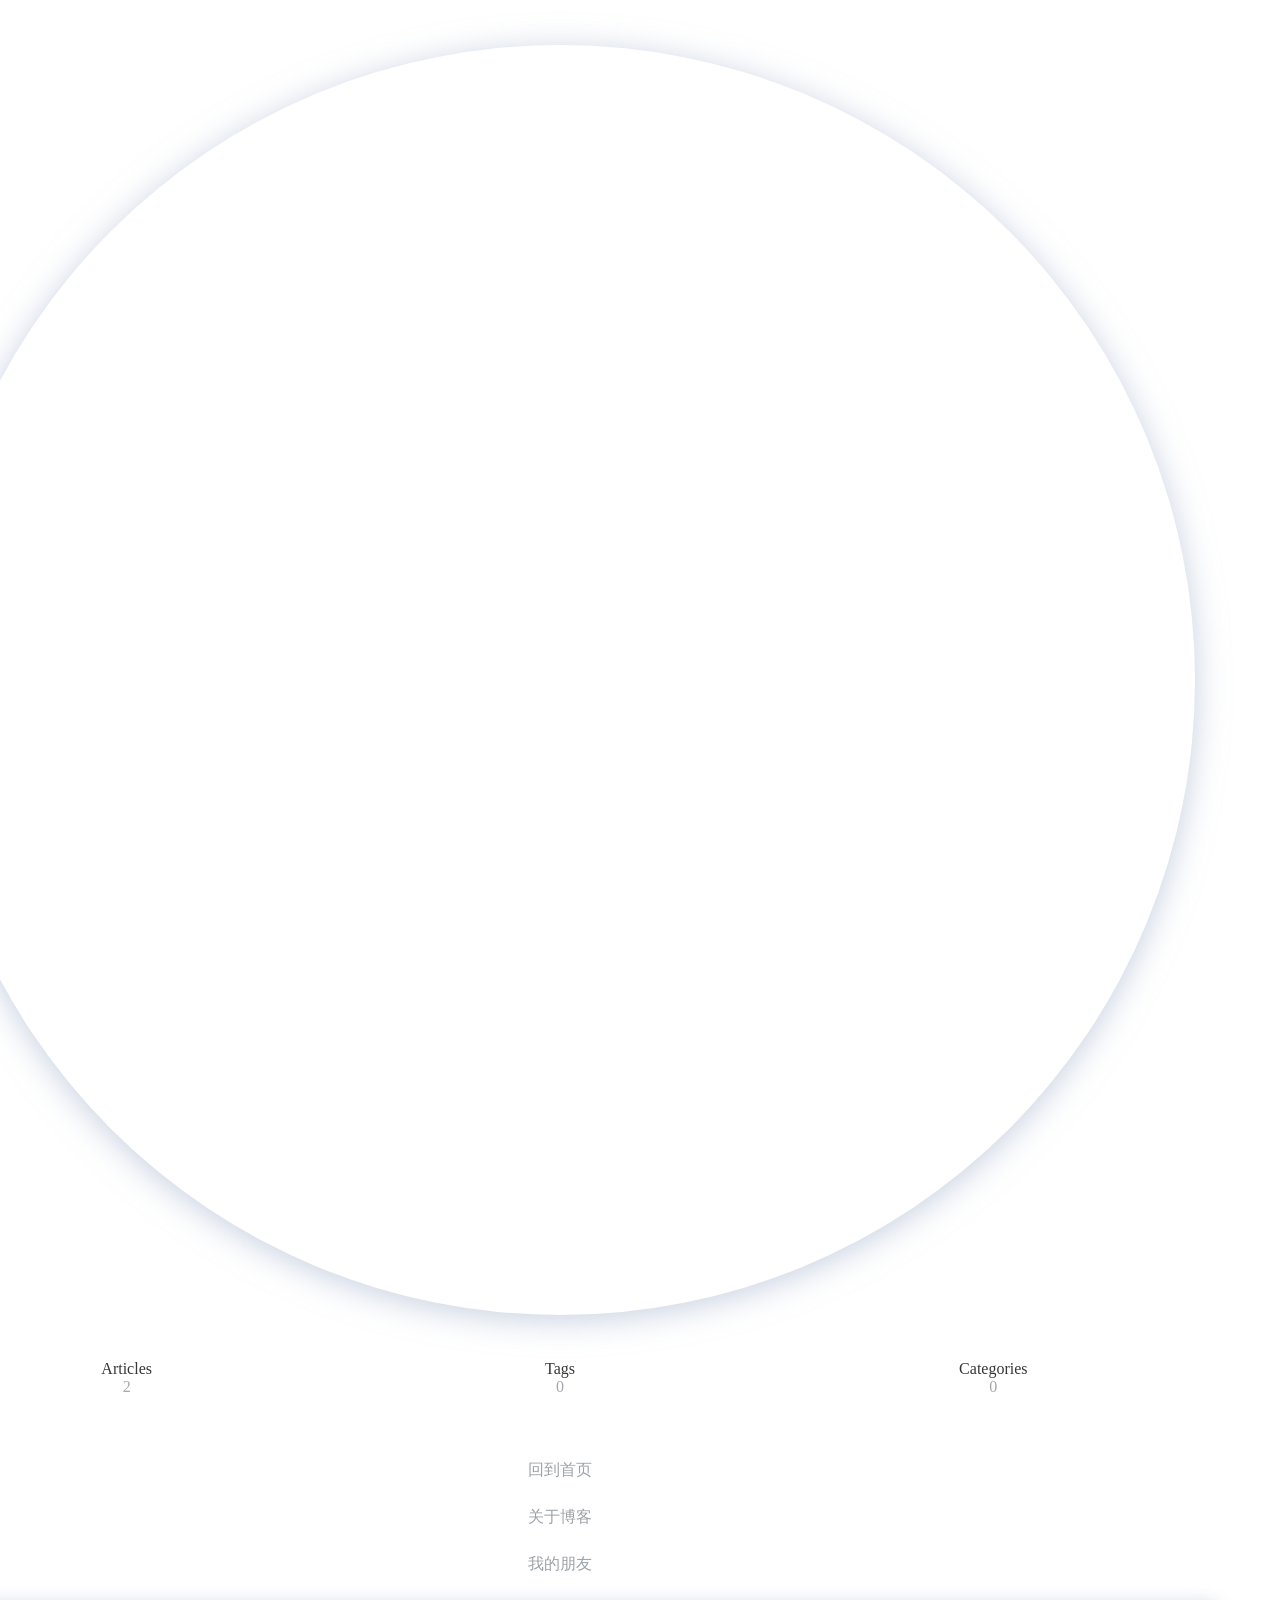
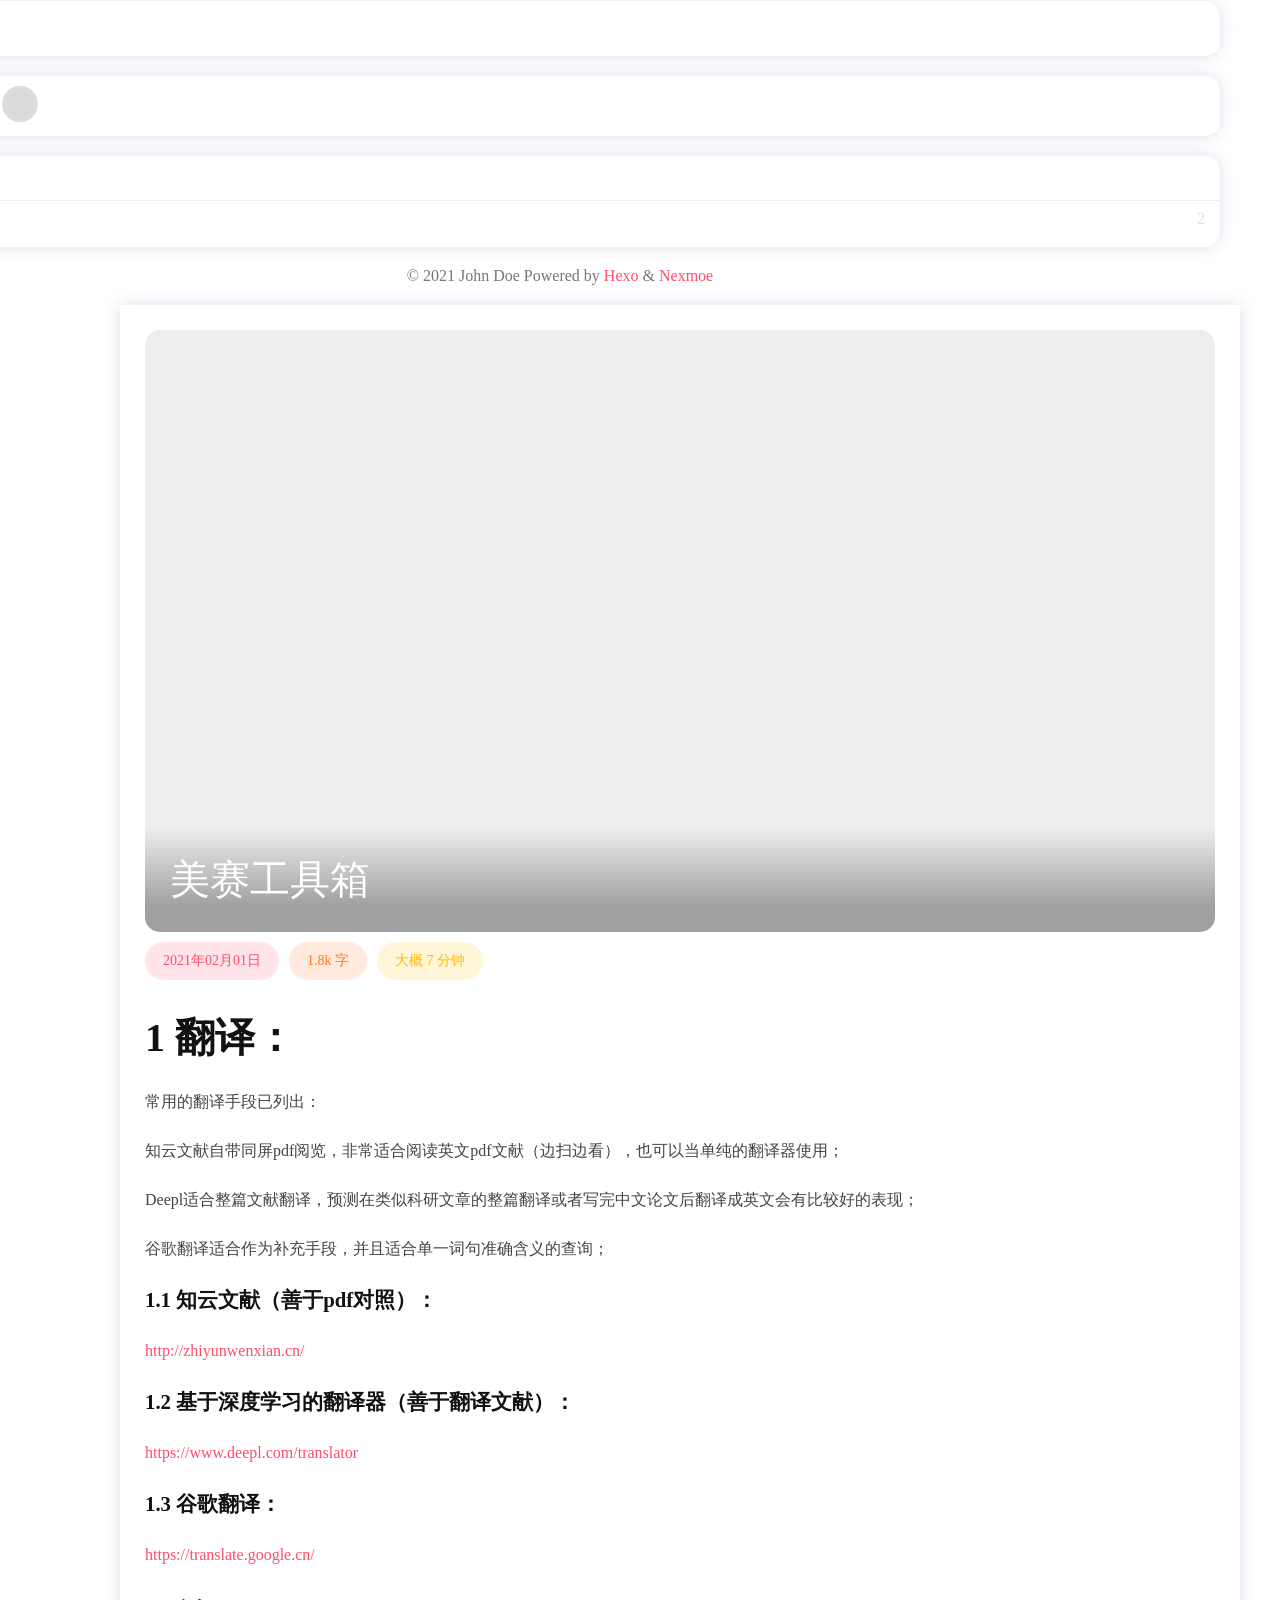
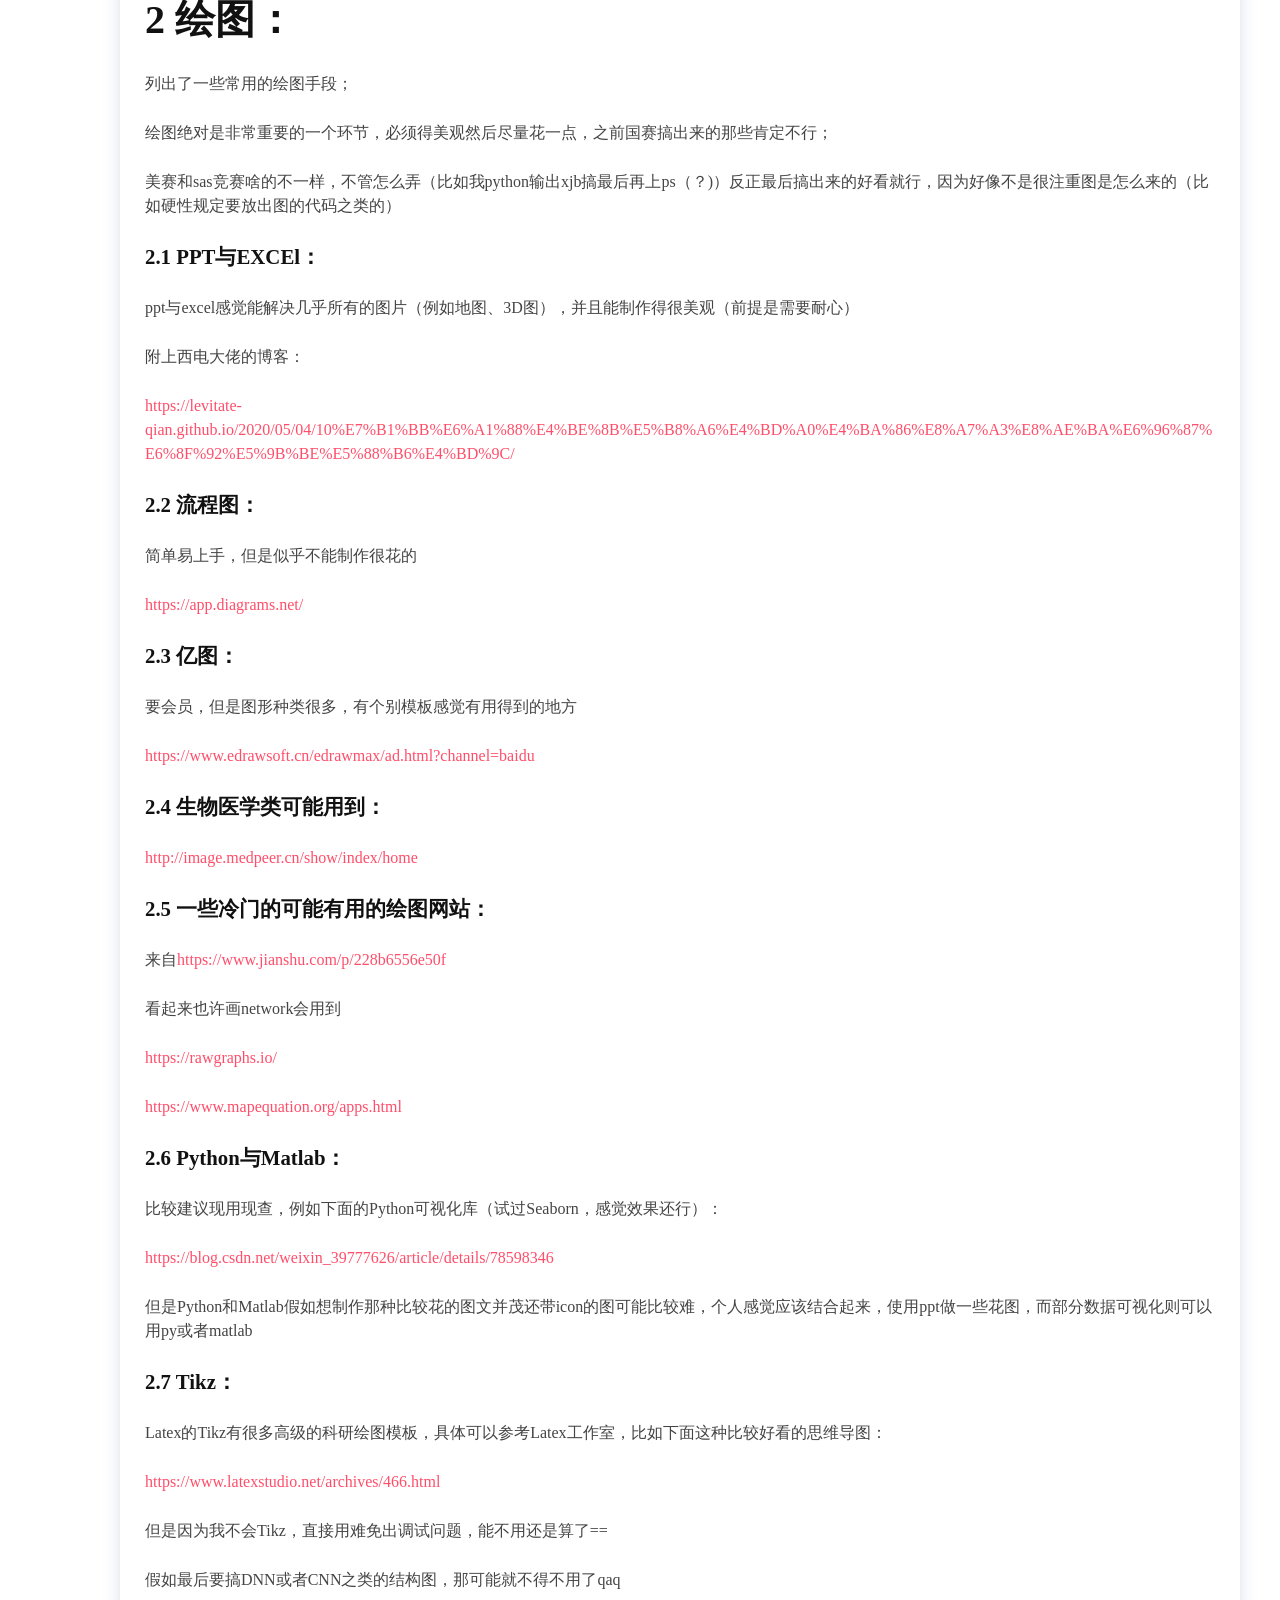
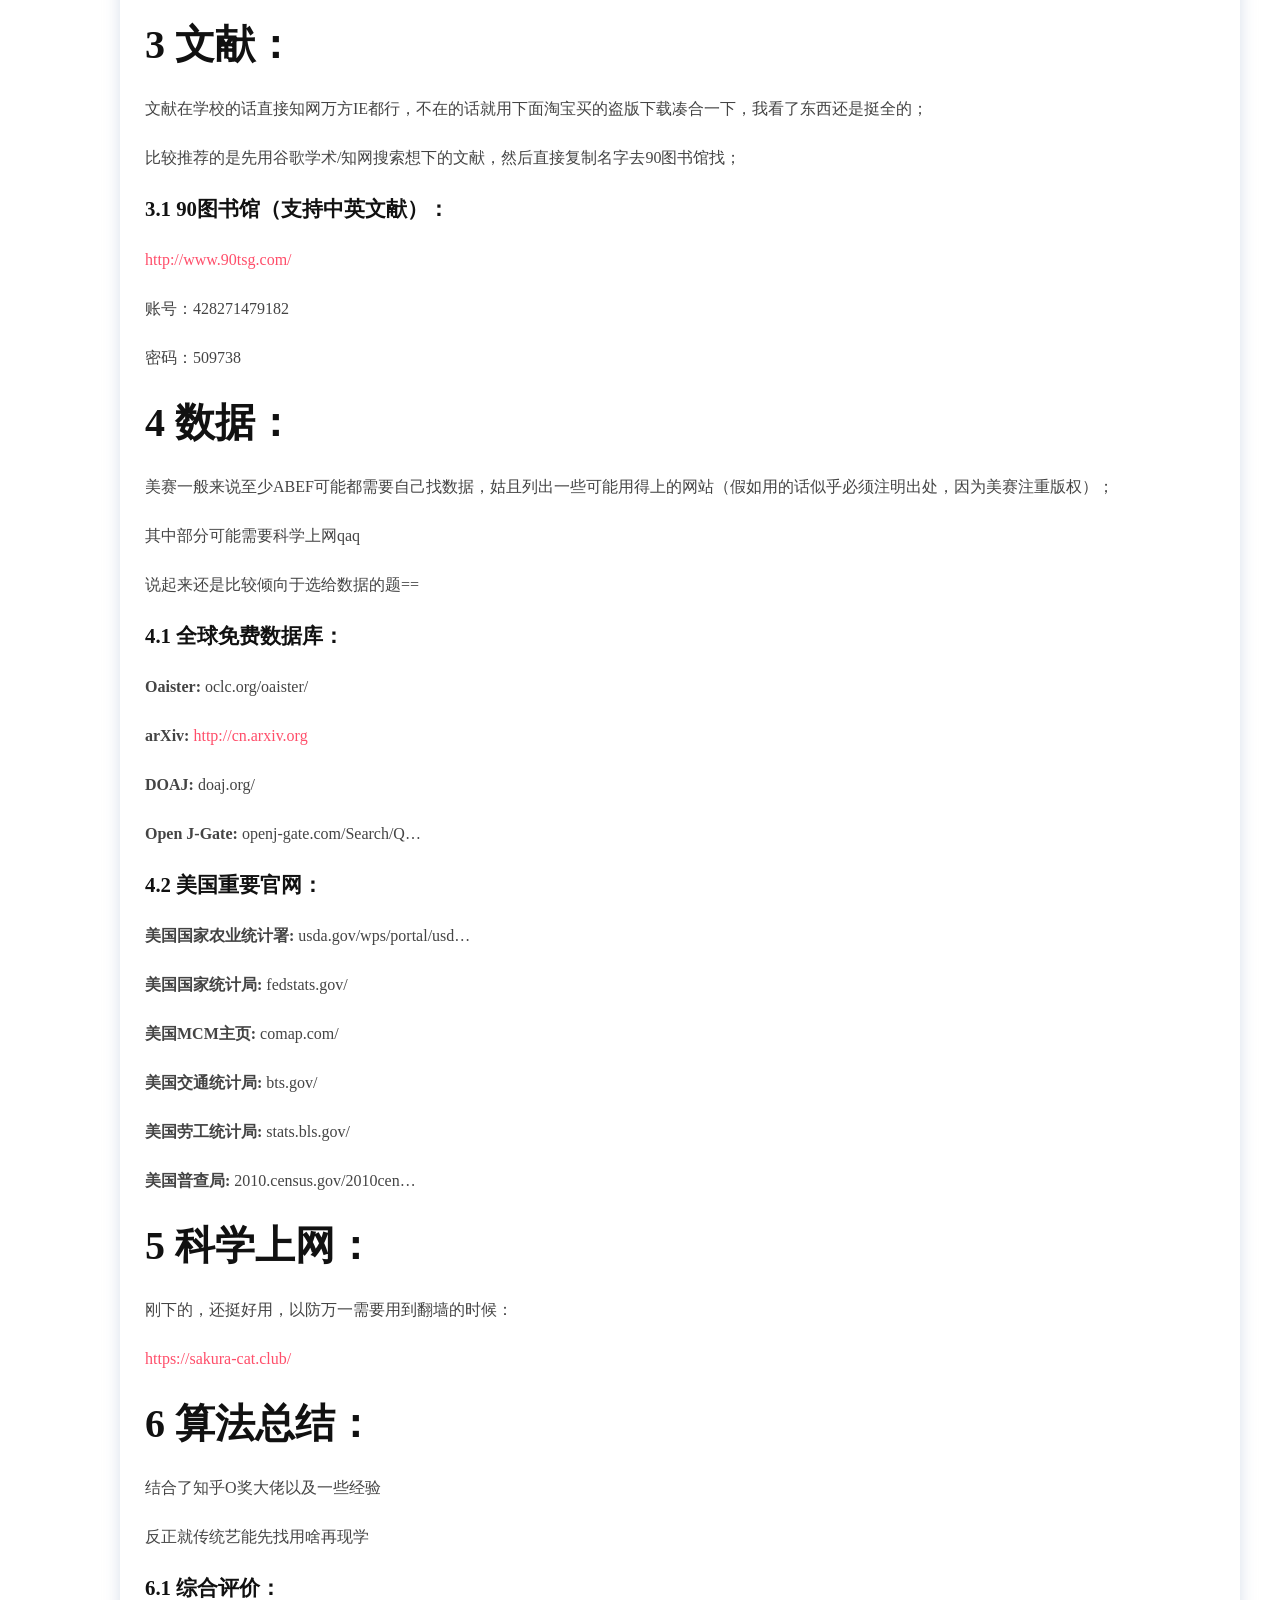
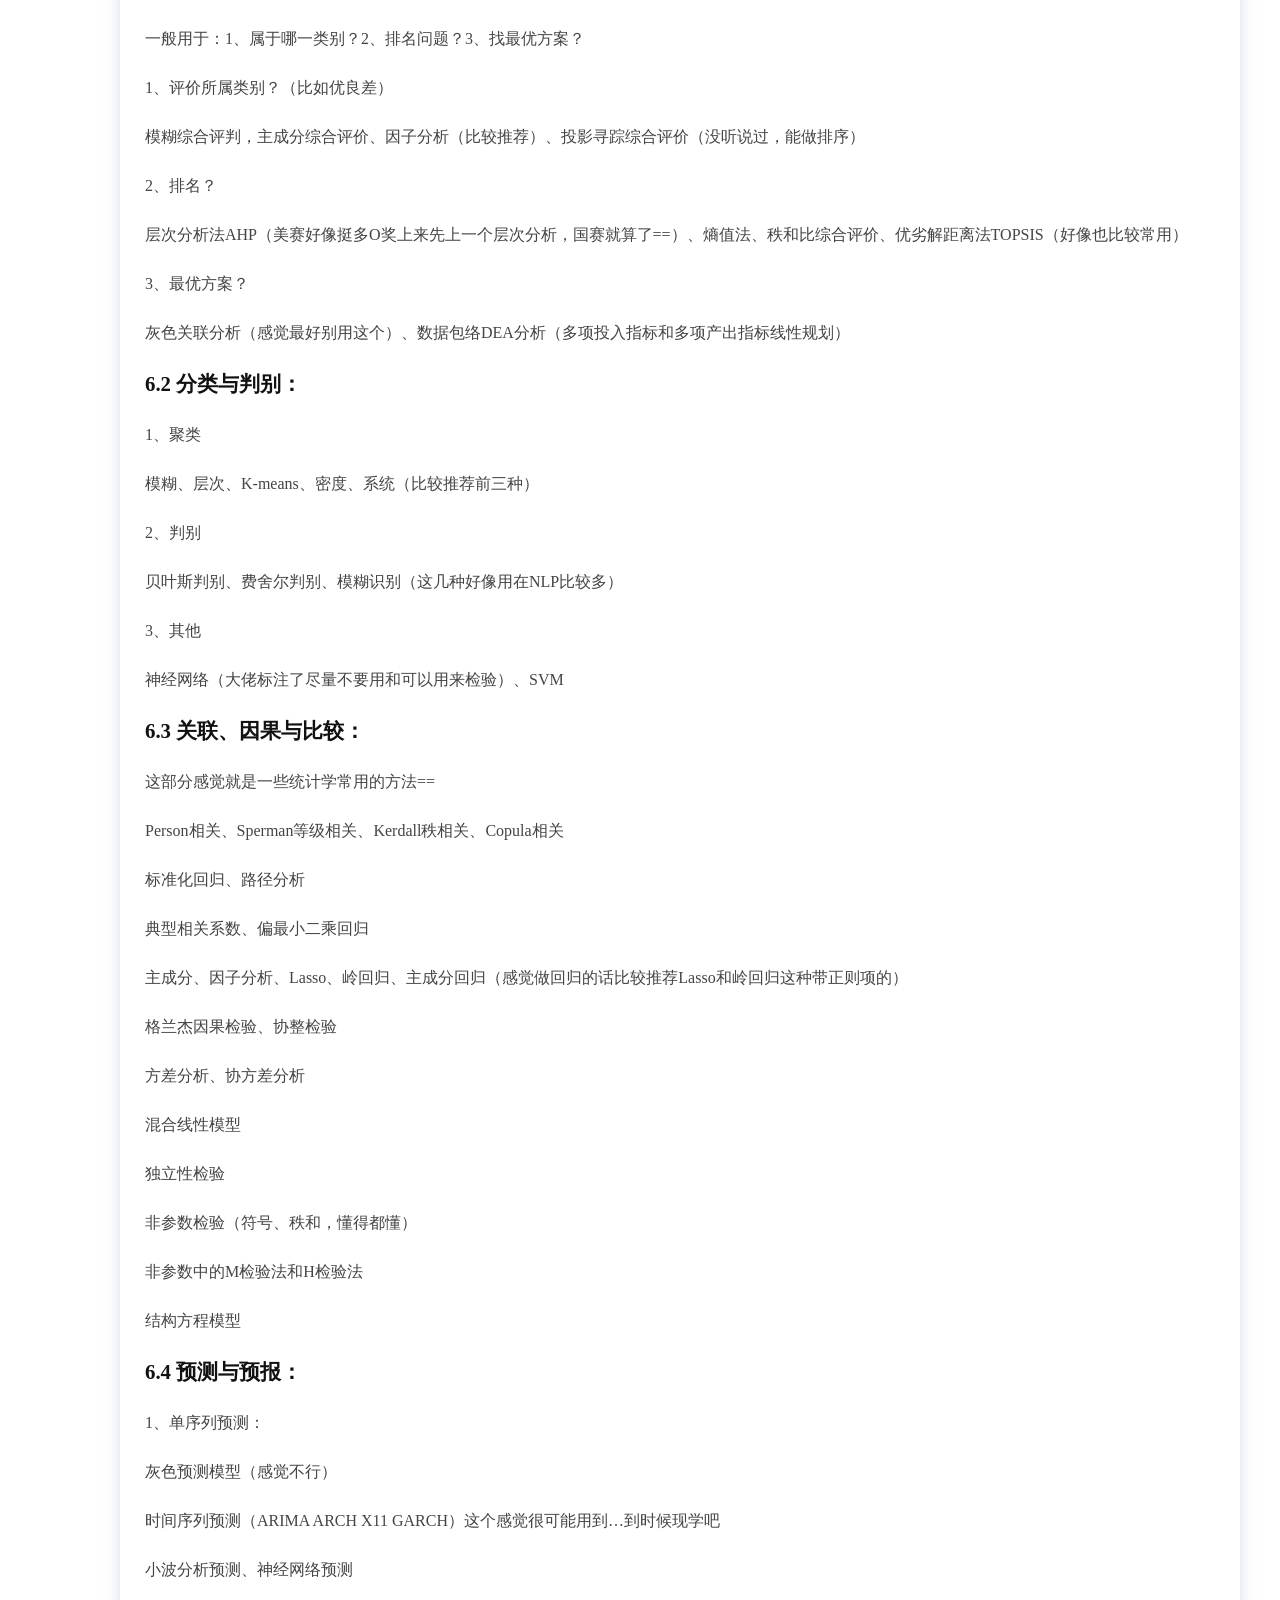
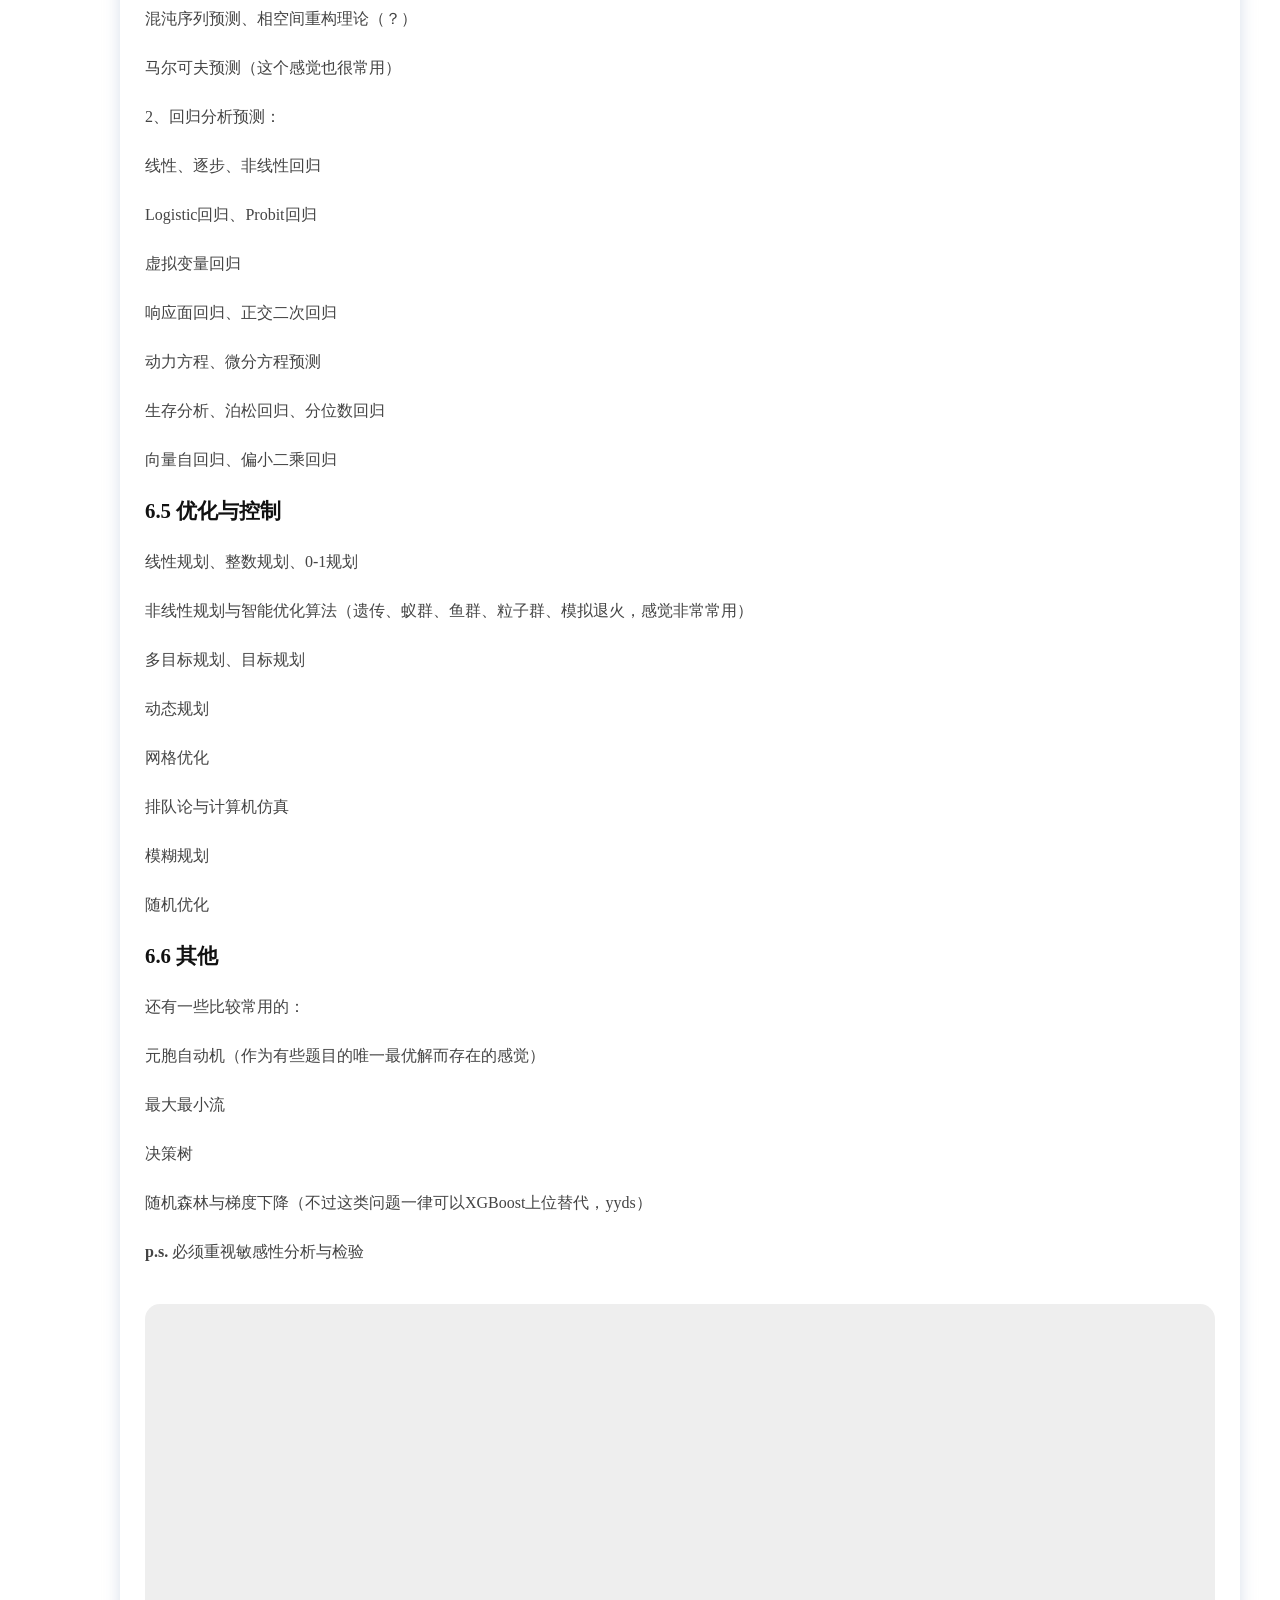
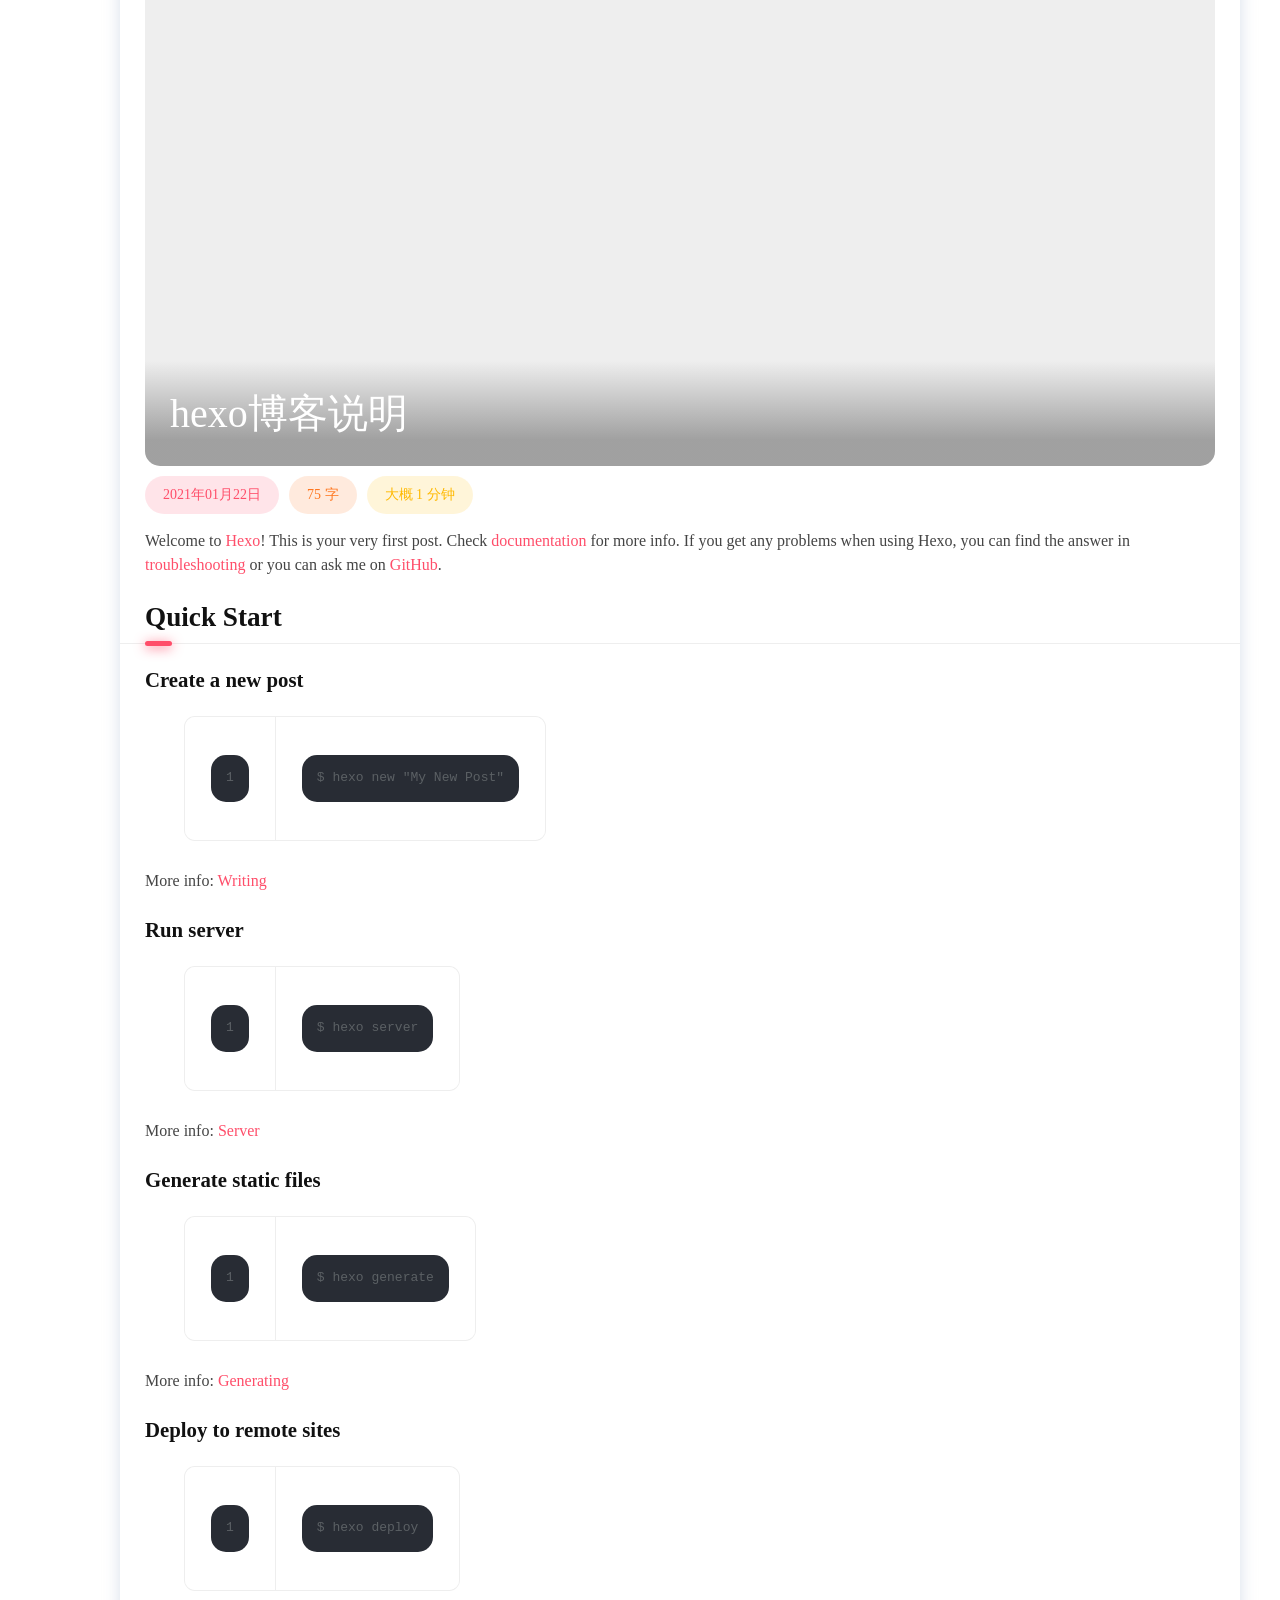
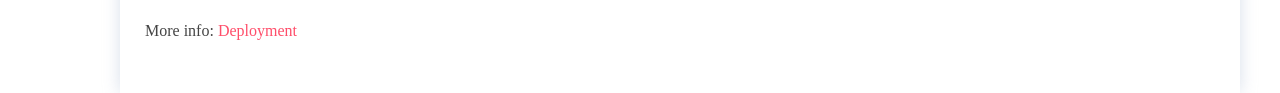
==== commit 9ce0ecc0: "Site updated: 2021-02-04 21:30:42" ====
--- a/archives/index.html
+++ b/archives/index.html
@@ -21,7 +21,7 @@
 <meta name="twitter:card" content="summary">
   <link rel="stylesheet" href="https://cdn.jsdelivr.net/combine/npm/highlight.js@9.15.8/styles/atom-one-dark.css,gh/nexmoe/nexmoe.github.io@latest/lib/mdui_043tiny/css/mdui.css,gh/nexmoe/nexmoe.github.io@latest/lib/iconfont/iconfont.css,gh/fancyapps/fancybox@3.5.7/dist/jquery.fancybox.min.css?v=233" crossorigin>
   
-  <link rel="stylesheet" href="/css/style.css?v=1612166706844">
+  <link rel="stylesheet" href="/css/style.css?v=1612445337376">
 <meta name="generator" content="Hexo 5.3.0"></head>
 
 <body class="mdui-drawer-body-left">
@@ -135,27 +135,124 @@
         <a href="/2021/02/01/%E7%BE%8E%E8%B5%9B%E5%B8%B8%E7%94%A8%E5%B7%A5%E5%85%B7/">
             
                 <div class="nexmoe-post-cover mdui-ripple" style="padding-bottom: NaN%;"> 
-                    <img data-src="https://cdn.jsdelivr.net/gh/mpure/Image@latest/cover21.jpg" data-sizes="auto" alt="美赛常用工具" class="lazyload">
-                    <h1>美赛常用工具</h1>
+                    <img data-src="https://cdn.jsdelivr.net/gh/mpure/Image@latest/cover21.jpg" data-sizes="auto" alt="美赛工具箱" class="lazyload">
+                    <h1>美赛工具箱</h1>
                 </div>
             
         </a>
 
         <div class="nexmoe-post-meta nexmoe-rainbow">
             <a><i class="nexmoefont icon-calendar-fill"></i>2021年02月01日</a>
-            <a><i class="nexmoefont icon-areachart"></i>78 字</a>
-            <a><i class="nexmoefont icon-time-circle-fill"></i>大概 1 分钟</a>
+            <a><i class="nexmoefont icon-areachart"></i>1.8k 字</a>
+            <a><i class="nexmoefont icon-time-circle-fill"></i>大概 7 分钟</a>
         </div>
 
         <article>
             
-                <h1 id="翻译："><a href="#翻译：" class="headerlink" title="翻译："></a>翻译：</h1><h3 id="基于深度学习的翻译器（善于翻译文献）："><a href="#基于深度学习的翻译器（善于翻译文献）：" class="headerlink" title="基于深度学习的翻译器（善于翻译文献）："></a>基于深度学习的翻译器（善于翻译文献）：</h3><p><a target="_blank" rel="noopener" href="https://www.deepl.com/translator">https://www.deepl.com/translator</a></p>
-<h3 id="谷歌翻译："><a href="#谷歌翻译：" class="headerlink" title="谷歌翻译："></a>谷歌翻译：</h3><p><a target="_blank" rel="noopener" href="https://translate.google.cn/">https://translate.google.cn/</a></p>
-<h1 id="绘图："><a href="#绘图：" class="headerlink" title="绘图："></a>绘图：</h1><h3 id="流程图："><a href="#流程图：" class="headerlink" title="流程图："></a>流程图：</h3><p><a target="_blank" rel="noopener" href="https://app.diagrams.net/">https://app.diagrams.net/</a></p>
-<h3 id="生物医学类可能用到："><a href="#生物医学类可能用到：" class="headerlink" title="生物医学类可能用到："></a>生物医学类可能用到：</h3><p><a target="_blank" rel="noopener" href="http://image.medpeer.cn/show/index/home">http://image.medpeer.cn/show/index/home</a></p>
-<h1 id="文献："><a href="#文献：" class="headerlink" title="文献："></a>文献：</h1><h3 id="综合查询（支持中英文献）："><a href="#综合查询（支持中英文献）：" class="headerlink" title="综合查询（支持中英文献）："></a>综合查询（支持中英文献）：</h3><p><a target="_blank" rel="noopener" href="http://www.90tsg.com/">http://www.90tsg.com/</a></p>
+                <h1 id="1-翻译："><a href="#1-翻译：" class="headerlink" title="1 翻译："></a>1 翻译：</h1><p>常用的翻译手段已列出：<br/></p>
+<p>知云文献自带同屏pdf阅览，非常适合阅读英文pdf文献（边扫边看），也可以当单纯的翻译器使用；<br/></p>
+<p>Deepl适合整篇文献翻译，预测在类似科研文章的整篇翻译或者写完中文论文后翻译成英文会有比较好的表现；<br/></p>
+<p>谷歌翻译适合作为补充手段，并且适合单一词句准确含义的查询；</p>
+<h3 id="1-1-知云文献（善于pdf对照）："><a href="#1-1-知云文献（善于pdf对照）：" class="headerlink" title="1.1 知云文献（善于pdf对照）："></a>1.1 知云文献（善于pdf对照）：</h3><p><a target="_blank" rel="noopener" href="http://zhiyunwenxian.cn/">http://zhiyunwenxian.cn/</a></p>
+<h3 id="1-2-基于深度学习的翻译器（善于翻译文献）："><a href="#1-2-基于深度学习的翻译器（善于翻译文献）：" class="headerlink" title="1.2 基于深度学习的翻译器（善于翻译文献）："></a>1.2 基于深度学习的翻译器（善于翻译文献）：</h3><p><a target="_blank" rel="noopener" href="https://www.deepl.com/translator">https://www.deepl.com/translator</a></p>
+<h3 id="1-3-谷歌翻译："><a href="#1-3-谷歌翻译：" class="headerlink" title="1.3 谷歌翻译："></a>1.3 谷歌翻译：</h3><p><a target="_blank" rel="noopener" href="https://translate.google.cn/">https://translate.google.cn/</a></p>
+<h1 id="2-绘图："><a href="#2-绘图：" class="headerlink" title="2 绘图："></a>2 绘图：</h1><p>列出了一些常用的绘图手段；</p>
+<p>绘图绝对是非常重要的一个环节，必须得美观然后尽量花一点，之前国赛搞出来的那些肯定不行；</p>
+<p>美赛和sas竞赛啥的不一样，不管怎么弄（比如我python输出xjb搞最后再上ps（？)）反正最后搞出来的好看就行，因为好像不是很注重图是怎么来的（比如硬性规定要放出图的代码之类的）</p>
+<h3 id="2-1-PPT与EXCEl："><a href="#2-1-PPT与EXCEl：" class="headerlink" title="2.1 PPT与EXCEl："></a>2.1 PPT与EXCEl：</h3><p>ppt与excel感觉能解决几乎所有的图片（例如地图、3D图），并且能制作得很美观（前提是需要耐心）</p>
+<p>附上西电大佬的博客：</p>
+<p><a target="_blank" rel="noopener" href="https://levitate-qian.github.io/2020/05/04/10%E7%B1%BB%E6%A1%88%E4%BE%8B%E5%B8%A6%E4%BD%A0%E4%BA%86%E8%A7%A3%E8%AE%BA%E6%96%87%E6%8F%92%E5%9B%BE%E5%88%B6%E4%BD%9C/">https://levitate-qian.github.io/2020/05/04/10%E7%B1%BB%E6%A1%88%E4%BE%8B%E5%B8%A6%E4%BD%A0%E4%BA%86%E8%A7%A3%E8%AE%BA%E6%96%87%E6%8F%92%E5%9B%BE%E5%88%B6%E4%BD%9C/</a></p>
+<h3 id="2-2-流程图："><a href="#2-2-流程图：" class="headerlink" title="2.2 流程图："></a>2.2 流程图：</h3><p>简单易上手，但是似乎不能制作很花的</p>
+<p><a target="_blank" rel="noopener" href="https://app.diagrams.net/">https://app.diagrams.net/</a></p>
+<h3 id="2-3-亿图："><a href="#2-3-亿图：" class="headerlink" title="2.3 亿图："></a>2.3 亿图：</h3><p>要会员，但是图形种类很多，有个别模板感觉有用得到的地方</p>
+<p><a target="_blank" rel="noopener" href="https://www.edrawsoft.cn/edrawmax/ad.html?channel=baidu">https://www.edrawsoft.cn/edrawmax/ad.html?channel=baidu</a></p>
+<h3 id="2-4-生物医学类可能用到："><a href="#2-4-生物医学类可能用到：" class="headerlink" title="2.4 生物医学类可能用到："></a>2.4 生物医学类可能用到：</h3><p><a target="_blank" rel="noopener" href="http://image.medpeer.cn/show/index/home">http://image.medpeer.cn/show/index/home</a></p>
+<h3 id="2-5-一些冷门的可能有用的绘图网站："><a href="#2-5-一些冷门的可能有用的绘图网站：" class="headerlink" title="2.5 一些冷门的可能有用的绘图网站："></a>2.5 一些冷门的可能有用的绘图网站：</h3><p>来自<a target="_blank" rel="noopener" href="https://www.jianshu.com/p/228b6556e50f">https://www.jianshu.com/p/228b6556e50f</a><br/></p>
+<p>看起来也许画network会用到</p>
+<p><a target="_blank" rel="noopener" href="https://rawgraphs.io/">https://rawgraphs.io/</a></p>
+<p><a target="_blank" rel="noopener" href="https://www.mapequation.org/apps.html">https://www.mapequation.org/apps.html</a></p>
+<h3 id="2-6-Python与Matlab："><a href="#2-6-Python与Matlab：" class="headerlink" title="2.6 Python与Matlab："></a>2.6 Python与Matlab：</h3><p>比较建议现用现查，例如下面的Python可视化库（试过Seaborn，感觉效果还行）：</p>
+<p><a target="_blank" rel="noopener" href="https://blog.csdn.net/weixin_39777626/article/details/78598346">https://blog.csdn.net/weixin_39777626/article/details/78598346</a></p>
+<p>但是Python和Matlab假如想制作那种比较花的图文并茂还带icon的图可能比较难，个人感觉应该结合起来，使用ppt做一些花图，而部分数据可视化则可以用py或者matlab</p>
+<h3 id="2-7-Tikz："><a href="#2-7-Tikz：" class="headerlink" title="2.7 Tikz："></a>2.7 Tikz：</h3><p>Latex的Tikz有很多高级的科研绘图模板，具体可以参考Latex工作室，比如下面这种比较好看的思维导图：</p>
+<p><a target="_blank" rel="noopener" href="https://www.latexstudio.net/archives/466.html">https://www.latexstudio.net/archives/466.html</a></p>
+<p>但是因为我不会Tikz，直接用难免出调试问题，能不用还是算了==</p>
+<p>假如最后要搞DNN或者CNN之类的结构图，那可能就不得不用了qaq</p>
+<h1 id="3-文献："><a href="#3-文献：" class="headerlink" title="3 文献："></a>3 文献：</h1><p>文献在学校的话直接知网万方IE都行，不在的话就用下面淘宝买的盗版下载凑合一下，我看了东西还是挺全的；</p>
+<p>比较推荐的是先用谷歌学术/知网搜索想下的文献，然后直接复制名字去90图书馆找；</p>
+<h3 id="3-1-90图书馆（支持中英文献）："><a href="#3-1-90图书馆（支持中英文献）：" class="headerlink" title="3.1 90图书馆（支持中英文献）："></a>3.1 90图书馆（支持中英文献）：</h3><p><a target="_blank" rel="noopener" href="http://www.90tsg.com/">http://www.90tsg.com/</a></p>
 <p>账号：428271479182</p>
 <p>密码：509738</p>
+<h1 id="4-数据："><a href="#4-数据：" class="headerlink" title="4 数据："></a>4 数据：</h1><p>美赛一般来说至少ABEF可能都需要自己找数据，姑且列出一些可能用得上的网站（假如用的话似乎必须注明出处，因为美赛注重版权）；</p>
+<p>其中部分可能需要科学上网qaq</p>
+<p>说起来还是比较倾向于选给数据的题==</p>
+<h3 id="4-1-全球免费数据库："><a href="#4-1-全球免费数据库：" class="headerlink" title="4.1 全球免费数据库："></a>4.1 全球免费数据库：</h3><p><strong>Oaister:</strong> oclc.org/oaister/</p>
+<p><strong>arXiv:</strong> <a target="_blank" rel="noopener" href="http://cn.arxiv.org/">http://cn.arxiv.org</a></p>
+<p><strong>DOAJ:</strong> doaj.org/</p>
+<p><strong>Open J-Gate:</strong> openj-gate.com/Search/Q…</p>
+<h3 id="4-2-美国重要官网："><a href="#4-2-美国重要官网：" class="headerlink" title="4.2 美国重要官网："></a>4.2 美国重要官网：</h3><p><strong>美国国家农业统计署:</strong> usda.gov/wps/portal/usd…</p>
+<p><strong>美国国家统计局:</strong>  fedstats.gov/</p>
+<p><strong>美国MCM主页:</strong> comap.com/</p>
+<p><strong>美国交通统计局:</strong> bts.gov/</p>
+<p><strong>美国劳工统计局:</strong> stats.bls.gov/</p>
+<p><strong>美国普查局:</strong> 2010.census.gov/2010cen…</p>
+<h1 id="5-科学上网："><a href="#5-科学上网：" class="headerlink" title="5 科学上网："></a>5 科学上网：</h1><p>刚下的，还挺好用，以防万一需要用到翻墙的时候：</p>
+<p><a target="_blank" rel="noopener" href="https://sakura-cat.club/">https://sakura-cat.club/</a></p>
+<h1 id="6-算法总结："><a href="#6-算法总结：" class="headerlink" title="6 算法总结："></a>6 算法总结：</h1><p>结合了知乎O奖大佬以及一些经验</p>
+<p>反正就传统艺能先找用啥再现学</p>
+<h3 id="6-1-综合评价："><a href="#6-1-综合评价：" class="headerlink" title="6.1 综合评价："></a>6.1 综合评价：</h3><p>一般用于：1、属于哪一类别？2、排名问题？3、找最优方案？</p>
+<p>1、评价所属类别？（比如优良差）</p>
+<p>模糊综合评判，主成分综合评价、因子分析（比较推荐）、投影寻踪综合评价（没听说过，能做排序）</p>
+<p>2、排名？</p>
+<p>层次分析法AHP（美赛好像挺多O奖上来先上一个层次分析，国赛就算了==）、熵值法、秩和比综合评价、优劣解距离法TOPSIS（好像也比较常用）</p>
+<p>3、最优方案？</p>
+<p>灰色关联分析（感觉最好别用这个）、数据包络DEA分析（多项投入指标和多项产出指标线性规划）</p>
+<h3 id="6-2-分类与判别："><a href="#6-2-分类与判别：" class="headerlink" title="6.2 分类与判别："></a>6.2 分类与判别：</h3><p>1、聚类</p>
+<p>模糊、层次、K-means、密度、系统（比较推荐前三种）</p>
+<p>2、判别</p>
+<p>贝叶斯判别、费舍尔判别、模糊识别（这几种好像用在NLP比较多）</p>
+<p>3、其他</p>
+<p>神经网络（大佬标注了尽量不要用和可以用来检验）、SVM</p>
+<h3 id="6-3-关联、因果与比较："><a href="#6-3-关联、因果与比较：" class="headerlink" title="6.3 关联、因果与比较："></a>6.3 关联、因果与比较：</h3><p>这部分感觉就是一些统计学常用的方法==</p>
+<p>Person相关、Sperman等级相关、Kerdall秩相关、Copula相关</p>
+<p>标准化回归、路径分析</p>
+<p>典型相关系数、偏最小二乘回归</p>
+<p>主成分、因子分析、Lasso、岭回归、主成分回归（感觉做回归的话比较推荐Lasso和岭回归这种带正则项的）</p>
+<p>格兰杰因果检验、协整检验</p>
+<p>方差分析、协方差分析</p>
+<p>混合线性模型</p>
+<p>独立性检验</p>
+<p>非参数检验（符号、秩和，懂得都懂）</p>
+<p>非参数中的M检验法和H检验法</p>
+<p>结构方程模型</p>
+<h3 id="6-4-预测与预报："><a href="#6-4-预测与预报：" class="headerlink" title="6.4 预测与预报："></a>6.4 预测与预报：</h3><p>1、单序列预测：</p>
+<p>灰色预测模型（感觉不行）</p>
+<p>时间序列预测（ARIMA ARCH X11 GARCH）这个感觉很可能用到…到时候现学吧</p>
+<p>小波分析预测、神经网络预测</p>
+<p>混沌序列预测、相空间重构理论（？）</p>
+<p>马尔可夫预测（这个感觉也很常用）</p>
+<p>2、回归分析预测：</p>
+<p>线性、逐步、非线性回归</p>
+<p>Logistic回归、Probit回归</p>
+<p>虚拟变量回归</p>
+<p>响应面回归、正交二次回归</p>
+<p>动力方程、微分方程预测</p>
+<p>生存分析、泊松回归、分位数回归</p>
+<p>向量自回归、偏小二乘回归</p>
+<h3 id="6-5-优化与控制"><a href="#6-5-优化与控制" class="headerlink" title="6.5 优化与控制"></a>6.5 优化与控制</h3><p>线性规划、整数规划、0-1规划</p>
+<p>非线性规划与智能优化算法（遗传、蚁群、鱼群、粒子群、模拟退火，感觉非常常用）</p>
+<p>多目标规划、目标规划</p>
+<p>动态规划</p>
+<p>网格优化</p>
+<p>排队论与计算机仿真</p>
+<p>模糊规划</p>
+<p>随机优化</p>
+<h3 id="6-6-其他"><a href="#6-6-其他" class="headerlink" title="6.6 其他"></a>6.6 其他</h3><p>还有一些比较常用的：</p>
+<p>元胞自动机（作为有些题目的唯一最优解而存在的感觉）</p>
+<p>最大最小流</p>
+<p>决策树</p>
+<p>随机森林与梯度下降（不过这类问题一律可以XGBoost上位替代，yyds）</p>
+<p><strong>p.s.</strong> 必须重视敏感性分析与检验</p>
 
             
         </article>
@@ -207,7 +304,7 @@
 
 
 <script src="https://cdn.jsdelivr.net/gh/xtaodada/xtaodada.github.io@0.0.2/copy.js"></script>
- <script src="/js/app.js?v=1612166706845"></script>
+ <script src="/js/app.js?v=1612445337377"></script>
 
   
 
